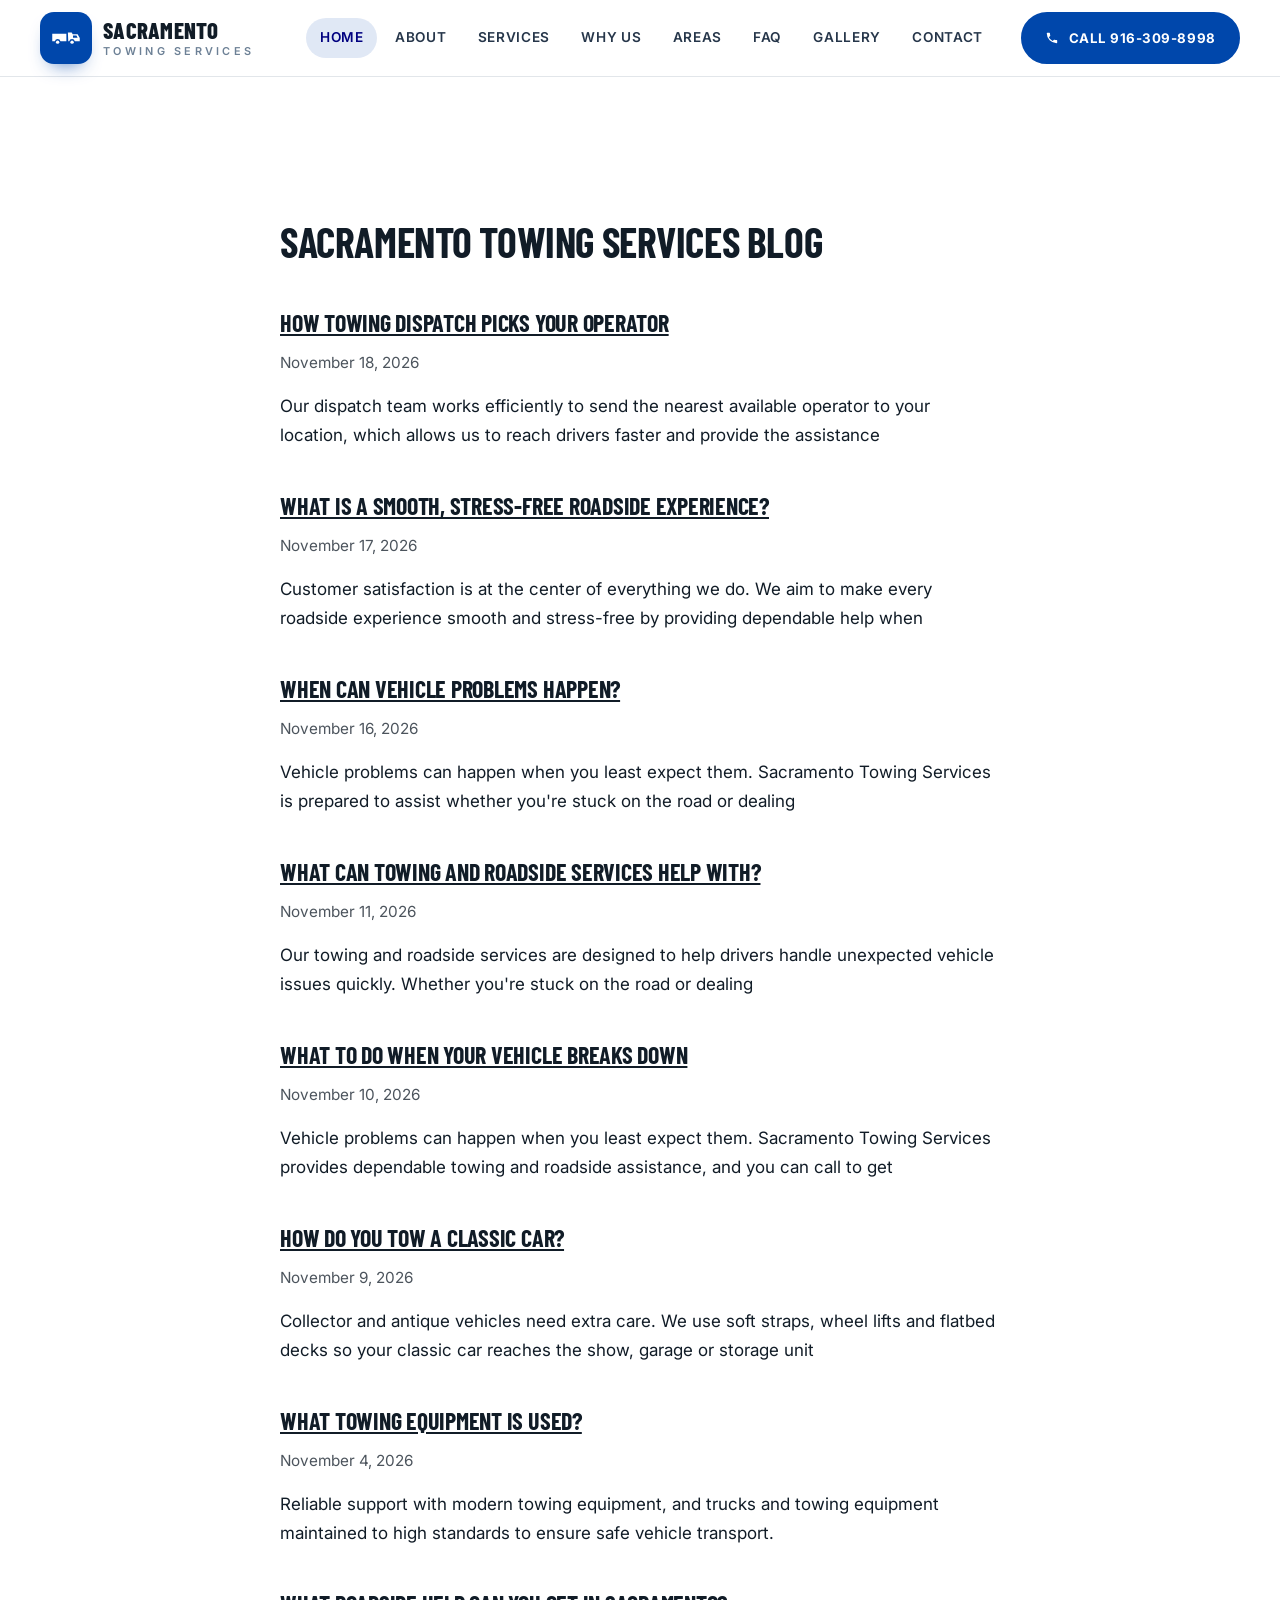
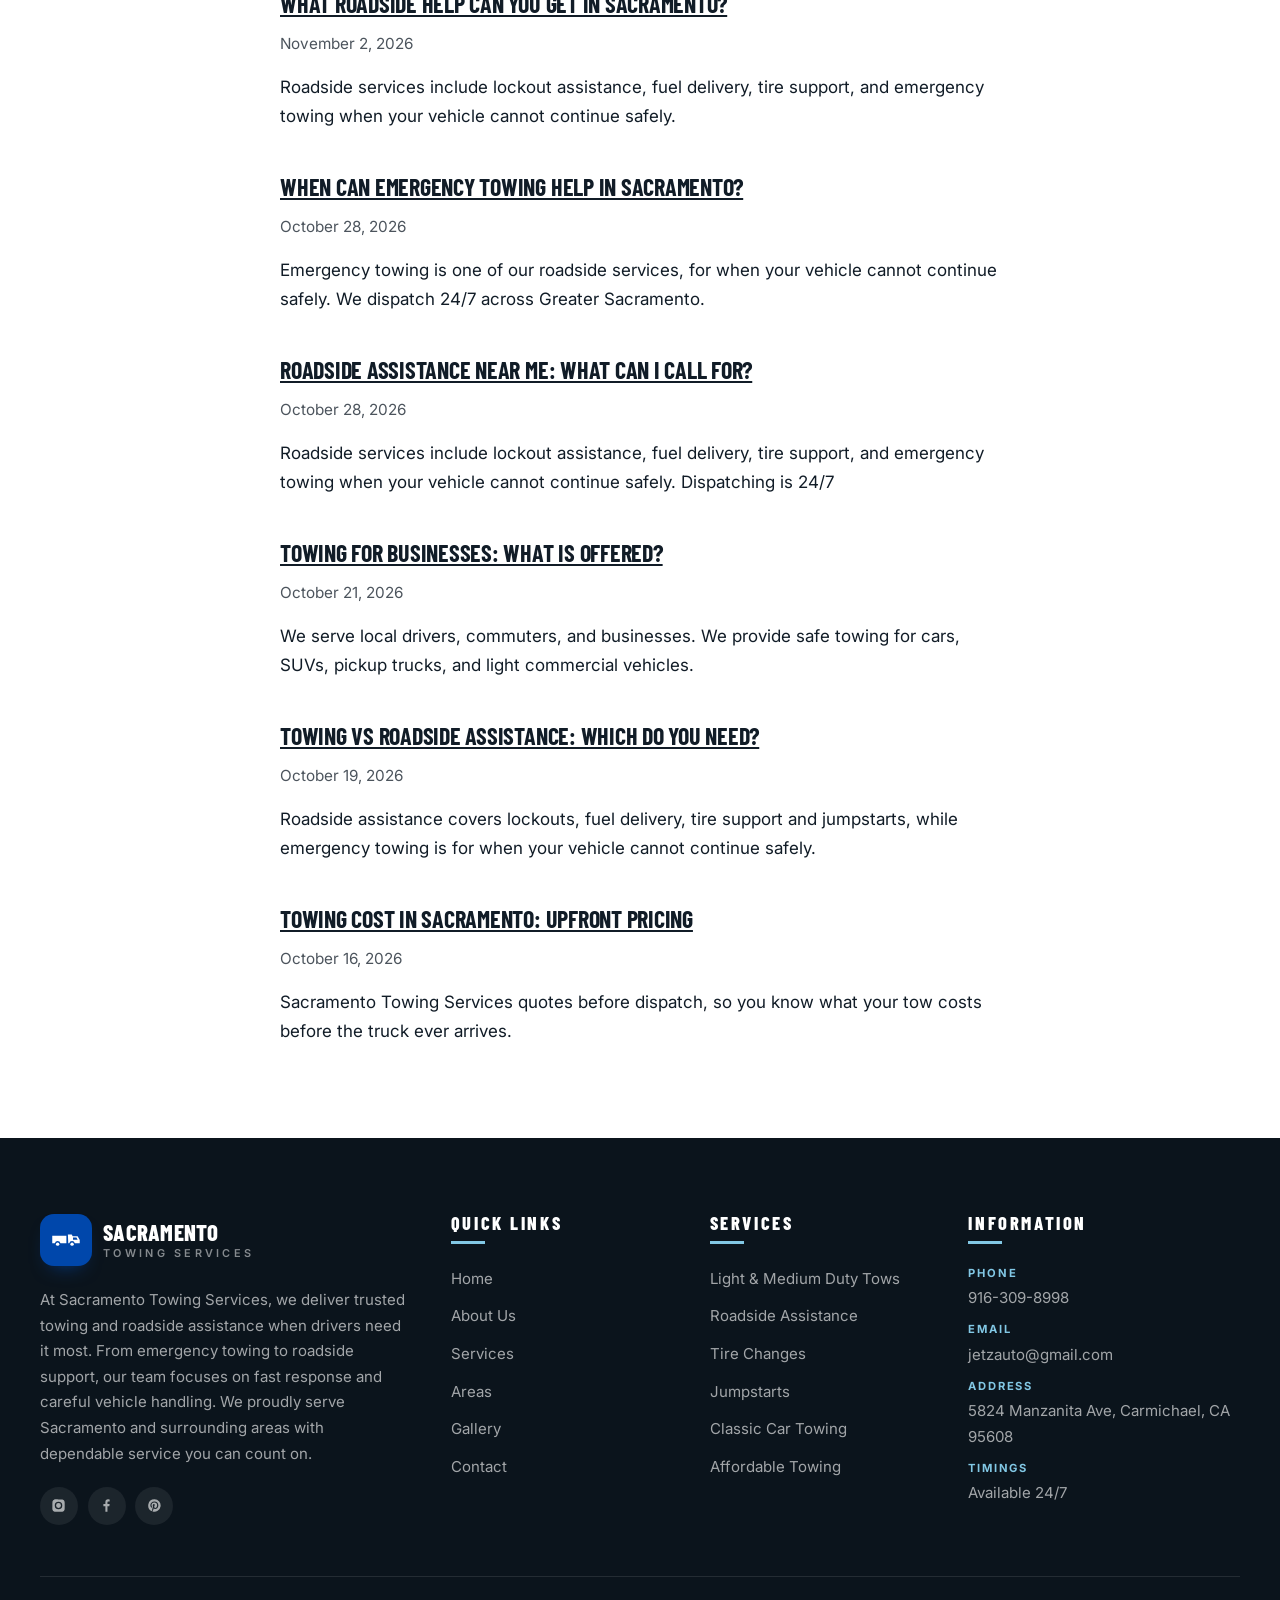
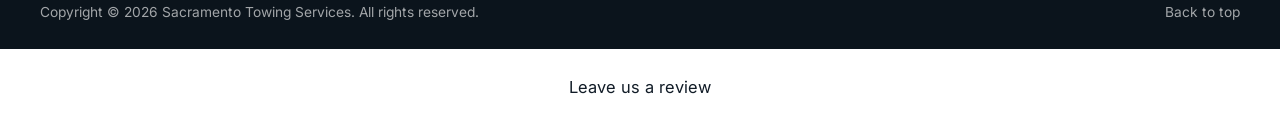
==== blog/index.html @ 5a861fb5 "feat: add review page link" ====
<!doctype html>
<html lang="en">
<head>
<meta charset="utf-8">
<meta name="viewport" content="width=device-width, initial-scale=1">
<meta name="theme-color" content="#0047ab">
<link rel="icon" href="/favicon.svg" type="image/svg+xml">
<link rel="apple-touch-icon" href="/favicon.svg">
<link rel="preconnect" href="https://fonts.googleapis.com/">
<link rel="preconnect" href="https://fonts.gstatic.com/" crossorigin>
<link rel="stylesheet" href="https://fonts.googleapis.com/css2?family=Barlow+Condensed:wght@600;700;800&amp;family=Inter:wght@400;500;600;700&amp;display=swap">
<link rel="stylesheet" href="/styles.css">
<script src="/script.js"></script>
<title>Blog | Sacramento Towing Services</title>
<meta name="description" content="Articles and answers from Sacramento Towing Services.">
<link rel="canonical" href="https://www.sacramentotowingservices.com/blog/">
<meta property="og:type" content="article">
<meta property="og:title" content="Blog | Sacramento Towing Services">
<meta property="og:description" content="Articles and answers from Sacramento Towing Services.">
<meta property="og:url" content="https://www.sacramentotowingservices.com/blog/">
<style>.lv-blog{box-sizing:border-box;max-width:760px;margin:0 auto;padding:clamp(96px,12vw,140px) 20px 64px;line-height:1.7;font-size:1.0625rem}.lv-blog h1{font-size:clamp(1.9rem,4vw,2.6rem);line-height:1.2;font-weight:700;margin:0 0 16px}.lv-blog h2{font-size:1.5rem;line-height:1.3;font-weight:700;margin:40px 0 12px}.lv-blog h3{font-size:1.15rem;line-height:1.4;font-weight:600;margin:24px 0 8px}.lv-blog p{margin:0 0 16px}.lv-blog ul{list-style:disc;padding-left:1.4em;margin:0 0 16px}.lv-blog li{margin:0 0 8px}.lv-blog a{color:inherit;text-decoration:underline;text-underline-offset:2px}.lv-blog__answer{font-size:1.15em}.lv-blog__meta,.lv-blog__crumbs{opacity:.75;font-size:.9em}.lv-blog__cta{margin-top:40px;padding:24px;border:1px solid currentColor;border-radius:8px}.lv-blog .lv-blog__list{list-style:none;padding:0}.lv-blog__list li{margin:0 0 28px}</style>
<script type="application/ld+json">{"@context":"https://schema.org","@graph":[{"@type":"LocalBusiness","@id":"https://www.sacramentotowingservices.com/#business","name":"Sacramento Towing Services","url":"https://www.sacramentotowingservices.com/","telephone":"9163098998","areaServed":["Sacramento","Fair Oaks","Citrus Heights","Arden-Arcade","North Highlands","Rancho Cordova","Roseville","Rocklin","Folsom","El Dorado Hills","West Sacramento","South Sacramento","Elk Grove","Antelope","Elverta","Mather","Orangevale","Carmichael"]}]}</script>
</head>
<body>
<header class="header" id="header">
  <div class="wrap header__inner">
    <a class="brand" href="/#top" aria-label="Sacramento Towing Services home">
      <span class="brand__mark" aria-hidden="true">
        <svg viewbox="0 0 48 32"><path d="M2 21h4.2a4.6 4.6 0 0 1 8.9 0h9.5V9H2zm25.6 0h1.6a4.6 4.6 0 0 1 8.9 0H46v-5l-3.4-6h-7.9l-1.6-3H27zm7.6-9h5.5l1.9 3.4h-7.4z"/><circle cx="10.6" cy="22.6" r="2.7"/><circle cx="33.7" cy="22.6" r="2.7"/></svg>
      </span>
      <span class="brand__text">
        <strong>Sacramento</strong>
        <span>Towing Services</span>
      </span>
    </a>

    <nav class="nav" id="nav" aria-label="Main navigation">
      <ul>
        <li><a href="/#top" class="is-active">Home</a></li>
        <li><a href="/#about">About</a></li>
        <li><a href="/#services">Services</a></li>
        <li><a href="/#why">Why Us</a></li>
        <li><a href="/#areas">Areas</a></li>
        <li><a href="/#faq">FAQ</a></li>
        <li><a href="/#gallery">Gallery</a></li>
        <li><a href="/#contact">Contact</a></li>
      </ul>
    </nav>

    <a class="btn btn--primary header__cta" href="tel:9163098998">
      <svg viewbox="0 0 24 24" aria-hidden="true"><path d="M6.6 10.8a15.1 15.1 0 0 0 6.6 6.6l2.2-2.2a1 1 0 0 1 1-.25 11.4 11.4 0 0 0 3.6.57 1 1 0 0 1 1 1V20a1 1 0 0 1-1 1A17 17 0 0 1 3 4a1 1 0 0 1 1-1h3.5a1 1 0 0 1 1 1 11.4 11.4 0 0 0 .57 3.6 1 1 0 0 1-.25 1z"/></svg>
      <span>Call 916-309-8998</span>
    </a>

    <button class="burger" id="burger" aria-label="Open menu" aria-expanded="false" aria-controls="nav">
      <span></span><span></span><span></span>
    </button>
  </div>
</header>
<main id="main" class="lv-blog"><h1>Sacramento Towing Services blog</h1>
<ul class="lv-blog__list">
<li><h2><a href="/blog/towing-dispatch/">How towing dispatch picks your operator</a></h2><p class="lv-blog__meta"><time datetime="2026-11-18">November 18, 2026</time></p><p>Our dispatch team works efficiently to send the nearest available operator to your location, which allows us to reach drivers faster and provide the assistance</p></li>
<li><h2><a href="/blog/roadside-experience/">What is a smooth, stress-free roadside experience?</a></h2><p class="lv-blog__meta"><time datetime="2026-11-17">November 17, 2026</time></p><p>Customer satisfaction is at the center of everything we do. We aim to make every roadside experience smooth and stress-free by providing dependable help when</p></li>
<li><h2><a href="/blog/towing-help/">When can vehicle problems happen?</a></h2><p class="lv-blog__meta"><time datetime="2026-11-16">November 16, 2026</time></p><p>Vehicle problems can happen when you least expect them. Sacramento Towing Services is prepared to assist whether you&#39;re stuck on the road or dealing</p></li>
<li><h2><a href="/blog/roadside-assistance/">What can towing and roadside services help with?</a></h2><p class="lv-blog__meta"><time datetime="2026-11-11">November 11, 2026</time></p><p>Our towing and roadside services are designed to help drivers handle unexpected vehicle issues quickly. Whether you&#39;re stuck on the road or dealing</p></li>
<li><h2><a href="/blog/roadside-help/">What to do when your vehicle breaks down</a></h2><p class="lv-blog__meta"><time datetime="2026-11-10">November 10, 2026</time></p><p>Vehicle problems can happen when you least expect them. Sacramento Towing Services provides dependable towing and roadside assistance, and you can call to get</p></li>
<li><h2><a href="/blog/classic-car-towing/">How do you tow a classic car?</a></h2><p class="lv-blog__meta"><time datetime="2026-11-09">November 9, 2026</time></p><p>Collector and antique vehicles need extra care. We use soft straps, wheel lifts and flatbed decks so your classic car reaches the show, garage or storage unit</p></li>
<li><h2><a href="/blog/towing-equipment/">What towing equipment is used?</a></h2><p class="lv-blog__meta"><time datetime="2026-11-04">November 4, 2026</time></p><p>Reliable support with modern towing equipment, and trucks and towing equipment maintained to high standards to ensure safe vehicle transport.</p></li>
<li><h2><a href="/blog/roadside-assistance-in-sacramento/">What roadside help can you get in Sacramento?</a></h2><p class="lv-blog__meta"><time datetime="2026-11-02">November 2, 2026</time></p><p>Roadside services include lockout assistance, fuel delivery, tire support, and emergency towing when your vehicle cannot continue safely.</p></li>
<li><h2><a href="/blog/emergency-towing-sacramento/">When can emergency towing help in Sacramento?</a></h2><p class="lv-blog__meta"><time datetime="2026-10-28">October 28, 2026</time></p><p>Emergency towing is one of our roadside services, for when your vehicle cannot continue safely. We dispatch 24/7 across Greater Sacramento.</p></li>
<li><h2><a href="/blog/roadside-assistance-near-me/">Roadside assistance near me: what can I call for?</a></h2><p class="lv-blog__meta"><time datetime="2026-10-28">October 28, 2026</time></p><p>Roadside services include lockout assistance, fuel delivery, tire support, and emergency towing when your vehicle cannot continue safely. Dispatching is 24/7</p></li>
<li><h2><a href="/blog/towing-for-businesses/">Towing for businesses: what is offered?</a></h2><p class="lv-blog__meta"><time datetime="2026-10-21">October 21, 2026</time></p><p>We serve local drivers, commuters, and businesses. We provide safe towing for cars, SUVs, pickup trucks, and light commercial vehicles.</p></li>
<li><h2><a href="/blog/towing-vs-roadside-assistance/">Towing vs roadside assistance: which do you need?</a></h2><p class="lv-blog__meta"><time datetime="2026-10-19">October 19, 2026</time></p><p>Roadside assistance covers lockouts, fuel delivery, tire support and jumpstarts, while emergency towing is for when your vehicle cannot continue safely.</p></li>
<li><h2><a href="/blog/towing-cost-sacramento/">Towing Cost in Sacramento: Upfront Pricing</a></h2><p class="lv-blog__meta"><time datetime="2026-10-16">October 16, 2026</time></p><p>Sacramento Towing Services quotes before dispatch, so you know what your tow costs before the truck ever arrives.</p></li>
</ul>
</main>
<footer class="footer">
  <div class="wrap footer__grid">
    <div class="footer__col footer__col--brand">
      <a class="brand brand--footer" href="/#top" aria-label="Sacramento Towing Services home">
        <span class="brand__mark" aria-hidden="true">
          <svg viewbox="0 0 48 32"><path d="M2 21h4.2a4.6 4.6 0 0 1 8.9 0h9.5V9H2zm25.6 0h1.6a4.6 4.6 0 0 1 8.9 0H46v-5l-3.4-6h-7.9l-1.6-3H27zm7.6-9h5.5l1.9 3.4h-7.4z"/><circle cx="10.6" cy="22.6" r="2.7"/><circle cx="33.7" cy="22.6" r="2.7"/></svg>
        </span>
        <span class="brand__text"><strong>Sacramento</strong><span>Towing Services</span></span>
      </a>
      <p>At Sacramento Towing Services, we deliver trusted towing and roadside assistance when drivers need it
        most. From emergency towing to roadside support, our team focuses on fast response and careful vehicle
        handling. We proudly serve Sacramento and surrounding areas with dependable service you can count on.</p>
      <div class="footer__social">
        <a href="https://www.instagram.com/jetztow" target="_blank" rel="noopener" aria-label="Instagram">
          <svg viewbox="0 0 24 24" aria-hidden="true"><path d="M12 2.2c3.2 0 3.6 0 4.9.07 1.2.06 1.8.25 2.2.42.6.22 1 .48 1.4.9s.68.8.9 1.4c.17.4.36 1 .42 2.2.06 1.3.07 1.7.07 4.9s0 3.6-.07 4.9c-.06 1.2-.25 1.8-.42 2.2a3.9 3.9 0 0 1-.9 1.4c-.4.4-.8.68-1.4.9-.4.17-1 .36-2.2.42-1.3.06-1.7.07-4.9.07s-3.6 0-4.9-.07c-1.2-.06-1.8-.25-2.2-.42a3.9 3.9 0 0 1-1.4-.9 3.9 3.9 0 0 1-.9-1.4c-.17-.4-.36-1-.42-2.2C2.2 15.6 2.2 15.2 2.2 12s0-3.6.07-4.9c.06-1.2.25-1.8.42-2.2.22-.6.48-1 .9-1.4s.8-.68 1.4-.9c.4-.17 1-.36 2.2-.42C8.4 2.2 8.8 2.2 12 2.2m0 3.8a6 6 0 1 0 0 12 6 6 0 0 0 0-12m0 9.9a3.9 3.9 0 1 1 0-7.8 3.9 3.9 0 0 1 0 7.8m7.6-10.1a1.4 1.4 0 1 1-2.8 0 1.4 1.4 0 0 1 2.8 0"/></svg>
        </a>
        <a href="https://www.facebook.com/TowKingLLC" target="_blank" rel="noopener" aria-label="Facebook">
          <svg viewbox="0 0 24 24" aria-hidden="true"><path d="M13.5 22v-9h3l.5-3.5h-3.5V7.3c0-1 .3-1.7 1.7-1.7H17V2.4A22 22 0 0 0 14.4 2C11.9 2 10.2 3.6 10.2 6.5v3H7V13h3.2v9z"/></svg>
        </a>
        <a href="https://www.pinterest.com/jetzauto/" target="_blank" rel="noopener" aria-label="Pinterest">
          <svg viewbox="0 0 24 24" aria-hidden="true"><path d="M12 2a10 10 0 0 0-3.7 19.3c-.09-.8-.17-2 .03-2.9l1.2-5s-.3-.6-.3-1.5c0-1.4.8-2.5 1.8-2.5.9 0 1.3.65 1.3 1.4 0 .87-.55 2.16-.84 3.36-.24 1 .5 1.83 1.5 1.83 1.8 0 3.2-1.9 3.2-4.7 0-2.4-1.8-4.1-4.3-4.1a4.5 4.5 0 0 0-4.7 4.5c0 .9.34 1.85.77 2.37.08.1.09.19.07.3l-.28 1.13c-.04.18-.15.22-.34.13-1.25-.58-2.03-2.4-2.03-3.87 0-3.15 2.29-6.04 6.6-6.04 3.46 0 6.16 2.47 6.16 5.77 0 3.44-2.17 6.22-5.19 6.22-1 0-1.96-.53-2.29-1.15l-.62 2.38c-.22.87-.83 1.96-1.24 2.62A10 10 0 1 0 12 2"/></svg>
        </a>
      </div>
    </div>

    <div class="footer__col">
      <h4>Quick Links</h4>
      <ul>
        <li><a href="/#top">Home</a></li>
        <li><a href="/#about">About Us</a></li>
        <li><a href="/#services">Services</a></li>
        <li><a href="/#areas">Areas</a></li>
        <li><a href="/#gallery">Gallery</a></li>
        <li><a href="/#contact">Contact</a></li>
      </ul>
    </div>

    <div class="footer__col">
      <h4>Services</h4>
      <ul>
        <li><a href="/#services">Light &amp; Medium Duty Tows</a></li>
        <li><a href="/#services">Roadside Assistance</a></li>
        <li><a href="/#services">Tire Changes</a></li>
        <li><a href="/#services">Jumpstarts</a></li>
        <li><a href="/#services">Classic Car Towing</a></li>
        <li><a href="/#services">Affordable Towing</a></li>
      </ul>
    </div>

    <div class="footer__col">
      <h4>Information</h4>
      <ul class="footer__info">
        <li><span>Phone</span><a href="tel:9163098998">916-309-8998</a></li>
        <li><span>Email</span><a href="mailto:jetzauto@gmail.com">jetzauto@gmail.com</a></li>
        <li><span>Address</span><a href="https://maps.google.com/?q=5824+Manzanita+Ave,+Carmichael,+CA+95608" target="_blank" rel="noopener">5824 Manzanita Ave, Carmichael, CA 95608</a></li>
        <li><span>Timings</span><a href="tel:9163098998">Available 24/7</a></li>
      </ul>
    </div>
  </div>

  <div class="wrap footer__bar">
    <p>Copyright © <span id="year">2026</span> Sacramento Towing Services. All rights reserved.</p>
    <p><a href="/#top">Back to top</a></p>
  </div>
</footer>
<p data-lv-review="1" style="text-align:center;margin:24px 0"><a href="/review">Leave us a review</a></p>
</body>
</html>
---- styles.css ----
/* =====================================================
   Sacramento Towing Services — stylesheet
   Palette: "Cobalt Sky" — cobalt #0047AB, navy #000080,
   sky #82C8E5, slate #6D8196 — on neutral white/graphite.
   Blue is used as an accent; surfaces stay neutral.
   ===================================================== */

:root{
  /* neutral graphite surfaces (keeps the page from reading all-blue) */
  --ink:#111c27;
  --ink-2:#1b2836;
  --ink-3:#26364a;
  --slate:#6d8196;
  --line:#e2e6ea;
  --paper:#ffffff;
  --tint:#f5f7f8;
  /* Cobalt Sky accents */
  --blue:#0047ab;
  --blue-d:#000080;
  --blue-l:#82c8e5;
  --blue-soft:rgba(0,71,171,.12);

  --wrap:1200px;
  --r-sm:8px;
  --r:16px;
  --r-lg:26px;

  --shadow:0 18px 40px -22px rgba(13,17,23,.45);
  --shadow-lg:0 36px 70px -30px rgba(13,17,23,.5);

  --font:"Inter",system-ui,-apple-system,"Segoe UI",Roboto,Helvetica,Arial,sans-serif;
  --display:"Barlow Condensed","Inter",system-ui,sans-serif;
}

*,*::before,*::after{box-sizing:border-box}
html{scroll-behavior:smooth;scroll-padding-top:96px;-webkit-text-size-adjust:100%}
body{
  margin:0;
  font-family:var(--font);
  color:var(--ink);
  background:var(--paper);
  font-size:16.5px;
  line-height:1.7;
  overflow-x:hidden;
}
img{max-width:100%;display:block}
a{color:inherit;text-decoration:none}
ul{margin:0;padding:0;list-style:none}
button{font:inherit;color:inherit}
svg{width:1em;height:1em;fill:currentColor}

.wrap{width:min(100% - 2.5rem,var(--wrap));margin-inline:auto}

.skip-link{
  position:absolute;left:-9999px;top:0;z-index:200;
  background:var(--blue);color:#fff;padding:.7rem 1.2rem;font-weight:700;border-radius:0 0 var(--r-sm) 0;
}
.skip-link:focus{left:0}

:focus-visible{outline:3px solid var(--blue);outline-offset:3px;border-radius:4px}

/* ---------- Typography ---------- */
h1,h2,h3,h4{
  font-family:var(--display);
  font-weight:800;
  line-height:1.03;
  letter-spacing:-.01em;
  margin:0 0 .55em;
  text-transform:uppercase;
}
h1{font-size:clamp(2.9rem,7.4vw,5.4rem)}
h2{font-size:clamp(2.1rem,4.3vw,3.35rem)}
h3{font-size:clamp(1.25rem,2vw,1.6rem)}
h4{font-size:1.05rem;letter-spacing:.06em}
p{margin:0 0 1.05rem}

.eyebrow{
  font-family:var(--display);
  font-size:.98rem;
  font-weight:700;
  letter-spacing:.28em;
  text-transform:uppercase;
  color:var(--blue-d);
  margin:0 0 .85rem;
  display:inline-flex;align-items:center;gap:.6rem;
}
.eyebrow::before{
  content:"";width:34px;height:3px;background:var(--blue);display:inline-block;
}
.eyebrow--light{color:var(--blue-l)}

.hl{
  color:var(--blue-l);
  position:relative;
}

/* ---------- Buttons ---------- */
.btn{
  --bg:var(--blue);--fg:#fff;
  display:inline-flex;align-items:center;justify-content:center;gap:.6rem;
  background:var(--bg);color:var(--fg);
  font-weight:700;font-size:.95rem;letter-spacing:.04em;text-transform:uppercase;
  padding:.95rem 1.7rem;border:2px solid var(--bg);border-radius:999px;cursor:pointer;
  transition:transform .18s ease,box-shadow .18s ease,background .18s ease,color .18s ease,border-color .18s ease;
  white-space:nowrap;
}
.btn svg{width:1.05em;height:1.05em}
.btn:hover{transform:translateY(-2px);box-shadow:0 14px 26px -12px rgba(0,71,171,.75)}
.btn--lg{padding:1.15rem 2.2rem;font-size:1rem}
.btn--ghost{--bg:transparent;--fg:#fff;border-color:rgba(255,255,255,.5)}
.btn--ghost:hover{background:#fff;color:var(--ink);border-color:#fff;box-shadow:0 14px 26px -14px rgba(0,0,0,.6)}
.btn--dark{--bg:var(--ink);--fg:#fff}
.btn--dark:hover{box-shadow:0 14px 26px -14px rgba(13,17,23,.8)}

.link{
  display:inline-flex;align-items:center;gap:.45rem;
  font-weight:700;font-size:.86rem;letter-spacing:.09em;text-transform:uppercase;
  color:var(--blue-d);
}
.link svg{width:1.05em;height:1.05em;transition:transform .2s ease}
.link:hover svg{transform:translateX(5px)}

/* ---------- Top bar ---------- */
.topbar{background:var(--ink);color:rgba(255,255,255,.78);font-size:.82rem}
.topbar__inner{display:flex;align-items:center;justify-content:space-between;gap:1.4rem;min-height:44px;flex-wrap:wrap;padding-block:.35rem}
.topbar__list{display:flex;flex-wrap:wrap;align-items:center;gap:.4rem 1.5rem}
.topbar__list li{display:inline-flex;align-items:center;gap:.45rem}
.topbar__list svg{color:var(--blue-l);width:.95em;height:.95em;flex:none}
.topbar a:hover{color:var(--blue-l)}
.topbar__social{display:flex;gap:.5rem}
.topbar__social a{
  width:28px;height:28px;display:grid;place-items:center;border-radius:50%;
  background:rgba(255,255,255,.09);transition:background .2s,color .2s,transform .2s;
}
.topbar__social a svg{width:.85em;height:.85em}
.topbar__social a:hover{background:var(--blue);color:#fff;transform:translateY(-2px)}

/* ---------- Header ---------- */
.header{
  position:sticky;top:0;z-index:90;
  background:rgba(255,255,255,.92);
  backdrop-filter:blur(14px);
  border-bottom:1px solid var(--line);
  transition:box-shadow .25s ease,background .25s ease;
}
.header.is-stuck{box-shadow:0 12px 30px -22px rgba(13,17,23,.6)}
.header__inner{display:flex;align-items:center;gap:1.5rem;min-height:76px}

.brand{display:inline-flex;align-items:center;gap:.7rem;margin-right:auto}
.brand__mark{
  width:52px;height:52px;flex:none;display:grid;place-items:center;
  background:var(--blue);color:#fff;border-radius:14px;
  box-shadow:0 10px 20px -12px rgba(0,71,171,.9);
}
.brand__mark svg{width:30px;height:30px}
.brand__text{display:flex;flex-direction:column;line-height:1}
.brand__text strong{
  font-family:var(--display);font-size:1.42rem;font-weight:800;letter-spacing:.01em;text-transform:uppercase;
}
.brand__text span{
  font-size:.68rem;font-weight:600;letter-spacing:.3em;text-transform:uppercase;color:var(--slate);margin-top:.28rem;
}

.nav ul{display:flex;align-items:center;gap:.25rem}
.nav a{
  display:block;padding:.55rem .85rem;border-radius:999px;
  font-size:.85rem;font-weight:600;letter-spacing:.05em;text-transform:uppercase;color:var(--ink-3);
  transition:color .18s,background .18s;
}
.nav a:hover{color:var(--ink);background:var(--tint)}
.nav a.is-active{color:var(--blue-d);background:var(--blue-soft)}

.header__cta{padding:.8rem 1.4rem;font-size:.83rem}

.burger{
  display:none;width:46px;height:46px;border:1px solid var(--line);border-radius:12px;
  background:var(--paper);cursor:pointer;padding:0;place-items:center;
}
.burger span{display:block;width:20px;height:2px;background:var(--ink);margin:2.5px auto;transition:.25s}
.burger[aria-expanded="true"] span:nth-child(1){transform:translateY(5px) rotate(45deg)}
.burger[aria-expanded="true"] span:nth-child(2){opacity:0}
.burger[aria-expanded="true"] span:nth-child(3){transform:translateY(-5px) rotate(-45deg)}

/* ---------- Hero ---------- */
.hero{position:relative;isolation:isolate;color:#fff;overflow:hidden}
.hero__media{position:absolute;inset:0;z-index:-2}
.hero__media img{width:100%;height:100%;object-fit:cover;object-position:center 55%}
.hero::after{
  content:"";position:absolute;inset:0;z-index:-1;
  background:
    radial-gradient(110% 80% at 12% 100%,rgba(0,71,171,.22),transparent 60%),
    linear-gradient(100deg,rgba(17,28,39,.96) 0%,rgba(17,28,39,.86) 42%,rgba(17,28,39,.42) 75%,rgba(17,28,39,.55) 100%);
}
.hero__inner{padding:clamp(4.5rem,10vw,8.5rem) 0 clamp(4rem,8vw,6.5rem);max-width:none}
.hero h1{max-width:15ch;margin-bottom:1.4rem;text-shadow:0 4px 30px rgba(0,0,0,.35)}
.hero__lede{max-width:62ch;font-size:clamp(1.02rem,1.5vw,1.14rem);color:rgba(255,255,255,.85);margin-bottom:2.1rem}
.hero__actions{display:flex;flex-wrap:wrap;gap:.9rem;margin-bottom:2.6rem}
.hero__chips{display:flex;flex-wrap:wrap;gap:.6rem}
.hero__chips li{
  border:1px solid rgba(255,255,255,.28);border-radius:999px;
  padding:.42rem 1rem;font-size:.79rem;font-weight:600;letter-spacing:.08em;text-transform:uppercase;
  background:rgba(255,255,255,.07);backdrop-filter:blur(4px);
}

.pulse{width:9px;height:9px;border-radius:50%;background:var(--blue-l);box-shadow:0 0 0 0 rgba(0,71,171,.7);animation:pulse 2s infinite}
@keyframes pulse{70%{box-shadow:0 0 0 12px rgba(0,71,171,0)}100%{box-shadow:0 0 0 0 rgba(0,71,171,0)}}

/* ---------- Strip ---------- */
.strip{background:var(--tint);color:var(--ink);border-bottom:1px solid var(--line)}
.strip__grid{display:grid;grid-template-columns:repeat(4,1fr);gap:1px;background:var(--line)}
.strip__item{background:var(--tint);padding:1.9rem 1.4rem;display:flex;flex-direction:column;gap:.2rem}
.strip__num{font-family:var(--display);font-size:clamp(2.2rem,4vw,3rem);font-weight:800;line-height:1;color:var(--blue)}
.strip__lbl{font-size:.85rem;font-weight:600;line-height:1.4;max-width:24ch;color:var(--slate)}

/* ---------- Sections ---------- */
.section{padding:clamp(4.5rem,8vw,7.5rem) 0}
.section--tint{background:var(--tint)}
.section--dark{background:var(--ink);color:rgba(255,255,255,.78)}
.section--dark h2,.section--dark h3{color:#fff}

.sechead{max-width:62ch;margin-bottom:3.2rem}
.sechead--center{margin-inline:auto;text-align:center}
.sechead--center .eyebrow{justify-content:center}
.sechead__sub{color:var(--slate);font-size:1.03rem}
.section--dark .sechead__sub{color:rgba(255,255,255,.7)}

/* ---------- About ---------- */
.about{display:grid;grid-template-columns:.95fr 1.05fr;gap:clamp(2.2rem,5vw,4.5rem);align-items:center}
.about__media{position:relative}
.about__media img{
  width:100%;aspect-ratio:4/4.4;object-fit:cover;
  border-radius:var(--r-lg);box-shadow:var(--shadow-lg);
}
.about__media::before{
  content:"";position:absolute;inset:auto -22px -22px auto;width:62%;height:62%;
  border:3px solid var(--blue);border-radius:var(--r-lg);z-index:-1;
}
.about__badge{
  position:absolute;left:-14px;bottom:34px;
  background:var(--blue);color:#fff;
  padding:1.05rem 1.35rem;border-radius:var(--r);box-shadow:var(--shadow);
  display:flex;flex-direction:column;line-height:1.15;
}
.about__badge strong{font-family:var(--display);font-size:1.4rem;text-transform:uppercase;letter-spacing:.01em}
.about__badge span{font-size:.72rem;font-weight:600;letter-spacing:.12em;text-transform:uppercase;margin-top:.35rem}
.about__body p{color:var(--slate)}

.ticks{display:grid;gap:.65rem;margin:1.8rem 0 2.2rem}
.ticks li{position:relative;padding-left:2.2rem;font-weight:500}
.ticks li::before{
  content:"";position:absolute;left:0;top:.28rem;width:20px;height:20px;border-radius:50%;
  background:var(--blue);
  -webkit-mask:url("data:image/svg+xml;utf8,<svg xmlns='http://www.w3.org/2000/svg' viewBox='0 0 24 24'><circle cx='12' cy='12' r='11'/></svg>") center/contain no-repeat;
          mask:url("data:image/svg+xml;utf8,<svg xmlns='http://www.w3.org/2000/svg' viewBox='0 0 24 24'><circle cx='12' cy='12' r='11'/></svg>") center/contain no-repeat;
}
.ticks li::after{
  content:"";position:absolute;left:5px;top:.62rem;width:10px;height:5px;
  border-left:2.4px solid #fff;border-bottom:2.4px solid #fff;transform:rotate(-45deg);
}
.section--dark .ticks li::after{border-color:#fff}

/* ---------- Values ---------- */
.values{display:grid;grid-template-columns:repeat(3,1fr);gap:1.5rem}
.value{
  background:var(--paper);border:1px solid var(--line);border-radius:var(--r-lg);
  padding:2.4rem 2rem;position:relative;overflow:hidden;
  transition:transform .25s ease,box-shadow .25s ease,border-color .25s ease;
}
.value::before{
  content:"";position:absolute;left:0;top:0;height:4px;width:0;background:var(--blue);transition:width .35s ease;
}
.value:hover{transform:translateY(-6px);box-shadow:var(--shadow);border-color:transparent}
.value:hover::before{width:100%}
.value__num{
  font-family:var(--display);font-size:2.9rem;font-weight:800;line-height:1;
  color:var(--blue);display:block;margin-bottom:.7rem;
}
.value p{color:var(--slate);margin:0}

/* ---------- Services ---------- */
.services{display:grid;grid-template-columns:repeat(2,1fr);gap:1.6rem}
.svc{
  background:var(--ink-2);border:1px solid rgba(255,255,255,.08);border-radius:var(--r-lg);
  overflow:hidden;display:flex;flex-direction:column;
  transition:transform .28s ease,border-color .28s ease,background .28s ease;
}
.svc:hover{transform:translateY(-7px);border-color:rgba(0,71,171,.55);background:var(--ink-3)}
.svc__media{position:relative;overflow:hidden;aspect-ratio:16/9}
.svc__media img{width:100%;height:100%;object-fit:cover;transition:transform .6s cubic-bezier(.2,.8,.2,1);filter:saturate(.92) contrast(1.03)}
.svc:hover .svc__media img{transform:scale(1.07)}
.svc__media::after{
  content:"";position:absolute;inset:0;
  background:linear-gradient(to top,rgba(27,40,54,.95),rgba(27,40,54,.05) 60%);
}
.svc__body{padding:1.7rem 1.8rem 2rem;display:flex;flex-direction:column;flex:1}
.svc__body h3{margin-bottom:.7rem}
.svc__body p{color:rgba(255,255,255,.68);flex:1}
.svc__body .link{color:var(--blue-l);margin-top:.5rem}
.services__cta{text-align:center;margin-top:3rem}

/* ---------- Why ---------- */
.why{display:grid;grid-template-columns:1.05fr .95fr;gap:clamp(2.2rem,5vw,4.5rem);align-items:center}
.why__body p{color:var(--slate)}
.why__media img{
  width:100%;aspect-ratio:4/3.4;object-fit:cover;
  border-radius:var(--r-lg);box-shadow:var(--shadow-lg);
}
.features{display:grid;grid-template-columns:repeat(3,1fr);gap:1.5rem;margin-top:clamp(3rem,6vw,5rem)}
.feat{
  background:var(--tint);border-radius:var(--r-lg);padding:2.2rem 1.9rem;
  border:1px solid transparent;transition:border-color .25s,transform .25s,background .25s;
}
.feat:hover{border-color:var(--blue);background:var(--paper);transform:translateY(-5px)}
.feat__icon{
  width:58px;height:58px;display:grid;place-items:center;border-radius:16px;
  background:var(--ink);color:var(--blue-l);margin-bottom:1.2rem;
}
.feat__icon svg{width:28px;height:28px}
.feat p{color:var(--slate);margin:0}

/* ---------- Hook CTA band ("Need a tow?.....call Joe!") ---------- */
.joecta{
  background:linear-gradient(105deg,var(--blue-d) 0%,var(--blue) 58%,#0d5fd1 100%);
  color:#fff;position:relative;overflow:hidden;
}
.joecta::after{
  content:"";position:absolute;right:-70px;bottom:-140px;width:340px;height:340px;
  border:3px solid rgba(255,255,255,.14);border-radius:50%;pointer-events:none;
}
.joecta__inner{
  display:flex;align-items:center;justify-content:space-between;
  gap:clamp(1.6rem,4vw,3.5rem);flex-wrap:wrap;position:relative;z-index:1;
}
.joecta .eyebrow--light{color:#fff}
.joecta .eyebrow::before{background:#fff}
.joecta__hook{color:#fff;margin-bottom:.65rem}
.joecta__dots{letter-spacing:.08em;opacity:.6;padding:0 .12em}
.joecta__hook .hl{color:var(--blue-l)}
.joecta__sub{color:rgba(255,255,255,.82);margin:0;max-width:48ch}
.joecta__actions{display:flex;flex-wrap:wrap;gap:.9rem}
.joecta__actions .btn--primary{--bg:#fff;--fg:var(--blue-d)}
.joecta__actions .btn--primary:hover{box-shadow:0 14px 26px -12px rgba(0,0,0,.55)}

/* ---------- Areas ---------- */
.areas{display:grid;grid-template-columns:.9fr 1.1fr;gap:clamp(2.2rem,5vw,4rem);align-items:start}
.areas__intro p{color:var(--slate)}
.areas__photo{margin-top:2.2rem}
.areas__photo img{width:100%;aspect-ratio:16/10;object-fit:cover;border-radius:var(--r-lg);box-shadow:var(--shadow)}
.areas__list{display:grid;grid-template-columns:repeat(3,1fr);gap:.8rem}
.areas__list li{
  background:var(--paper);border:1px solid var(--line);border-radius:14px;
  padding:1.05rem 1rem;font-weight:600;font-size:.92rem;text-align:center;
  position:relative;transition:.22s ease;
}
.areas__list li:hover{background:var(--ink);color:#fff;border-color:var(--ink);transform:translateY(-3px)}
.areas__list li::after{
  content:"";display:block;width:22px;height:2px;background:var(--blue);margin:.55rem auto 0;
  transition:width .22s ease;
}
.areas__list li:hover::after{width:40px}

/* ---------- FAQ ---------- */
.faq{display:grid;grid-template-columns:.85fr 1.15fr;gap:clamp(2.2rem,5vw,4.5rem);align-items:center}
.faq__media img{width:100%;aspect-ratio:4/4.6;object-fit:cover;border-radius:var(--r-lg);box-shadow:var(--shadow-lg)}
.faq__lede{color:var(--slate);margin-bottom:2rem}

.acc{display:grid;gap:.85rem}
.acc__item{border:1px solid var(--line);border-radius:var(--r);background:var(--paper);overflow:hidden;transition:border-color .22s,box-shadow .22s}
.acc__item.is-open{border-color:var(--blue);box-shadow:var(--shadow)}
.acc__q{
  width:100%;display:flex;align-items:center;justify-content:space-between;gap:1.2rem;
  background:none;border:0;cursor:pointer;text-align:left;
  padding:1.25rem 1.4rem;font-family:var(--display);font-size:1.18rem;font-weight:700;
  text-transform:uppercase;letter-spacing:.005em;line-height:1.2;
}
.acc__q svg{
  flex:none;width:24px;height:24px;padding:3px;border-radius:50%;
  background:var(--tint);color:var(--ink);transition:transform .3s ease,background .25s,color .25s;
}
.acc__item.is-open .acc__q svg{transform:rotate(135deg);background:var(--blue);color:#fff}
.acc__a{max-height:0;overflow:hidden;transition:max-height .35s ease}
.acc__a p{margin:0;padding:0 1.4rem 1.4rem;color:var(--slate)}

/* ---------- Gallery ---------- */
.gallery{
  column-count:4;column-gap:.85rem;
}
.shot{
  display:block;width:100%;margin:0 0 .85rem;break-inside:avoid;-webkit-column-break-inside:avoid;
  padding:0;border:0;background:var(--ink);cursor:pointer;overflow:hidden;
  border-radius:14px;position:relative;line-height:0;
}
.shot img{
  display:block;width:100%;height:auto;object-fit:contain;
  transition:transform .55s cubic-bezier(.2,.8,.2,1),opacity .3s;
}
.shot::after{
  content:"";position:absolute;inset:0;background:rgba(13,17,23,.35);opacity:0;transition:opacity .3s;
}
.shot:hover img{transform:scale(1.09)}
.shot:hover::after{opacity:1}

/* ---------- Contact ---------- */
.contact{display:grid;grid-template-columns:1fr 1fr;gap:clamp(2.2rem,5vw,4.5rem);align-items:center}
.contact__intro p{color:rgba(255,255,255,.72);max-width:48ch;margin-bottom:2rem}
.contact__cards{display:grid;grid-template-columns:repeat(2,1fr);gap:1rem}
.ccard{
  background:rgba(255,255,255,.05);border:1px solid rgba(255,255,255,.12);
  border-radius:var(--r);padding:1.6rem 1.5rem;display:flex;flex-direction:column;gap:.3rem;
  transition:background .22s,border-color .22s,transform .22s;
}
.ccard:not(.ccard--static):hover{background:rgba(0,71,171,.1);border-color:var(--blue);transform:translateY(-4px)}
.ccard__icon{
  width:42px;height:42px;display:grid;place-items:center;border-radius:12px;
  background:var(--blue);color:#fff;margin-bottom:.7rem;
}
.ccard__icon svg{width:20px;height:20px}
.ccard__k{font-size:.72rem;font-weight:700;letter-spacing:.18em;text-transform:uppercase;color:var(--blue-l)}
.ccard__v{color:#fff;font-weight:600;line-height:1.45;word-break:break-word}

/* ---------- Footer ---------- */
.footer{background:#0b141c;color:rgba(255,255,255,.62);padding-top:clamp(3.5rem,6vw,5rem)}
.footer__grid{display:grid;grid-template-columns:1.7fr 1fr 1fr 1.25fr;gap:2.6rem}
.brand--footer{margin-bottom:1.3rem}
.brand--footer .brand__text strong{color:#fff}
.brand--footer .brand__text span{color:rgba(255,255,255,.5)}
.footer__col p{font-size:.94rem}
.footer h4{
  color:#fff;font-family:var(--display);font-size:1.15rem;letter-spacing:.14em;margin-bottom:1.2rem;
  position:relative;padding-bottom:.7rem;
}
.footer h4::after{content:"";position:absolute;left:0;bottom:0;width:34px;height:3px;background:var(--blue-l)}
.footer__col ul{display:grid;gap:.6rem}
.footer__col a{font-size:.94rem;transition:color .2s,padding-left .2s}
.footer__col ul a:hover{color:var(--blue-l);padding-left:5px}
.footer__info li{display:flex;flex-direction:column;gap:.15rem}
.footer__info span{font-size:.7rem;font-weight:700;letter-spacing:.16em;text-transform:uppercase;color:var(--blue-l)}
.footer__social{display:flex;gap:.6rem;margin-top:1.3rem}
.footer__social a{
  width:38px;height:38px;display:grid;place-items:center;border-radius:50%;
  background:rgba(255,255,255,.07);transition:.22s;
}
.footer__social a:hover{background:var(--blue);color:#fff;transform:translateY(-3px)}
.footer__bar{
  margin-top:3.2rem;padding:1.5rem 0;border-top:1px solid rgba(255,255,255,.1);
  display:flex;justify-content:space-between;gap:1rem;flex-wrap:wrap;font-size:.86rem;
}
.footer__bar p{margin:0}
.footer__bar a:hover{color:var(--blue-l)}

/* ---------- Mobile call bar ---------- */
.callbar{
  display:none;position:fixed;left:0;right:0;bottom:0;z-index:80;
  background:var(--blue);color:#fff;
  align-items:center;justify-content:center;gap:.6rem;
  padding:.95rem;font-weight:800;letter-spacing:.05em;text-transform:uppercase;font-size:.9rem;
  box-shadow:0 -8px 24px -14px rgba(0,0,0,.7);
  padding-bottom:calc(.95rem + env(safe-area-inset-bottom));
}
.callbar svg{width:1.05em;height:1.05em}

/* ---------- Lightbox ---------- */
.lightbox{
  position:fixed;inset:0;z-index:200;background:rgba(6,8,12,.94);
  display:flex;align-items:center;justify-content:center;padding:clamp(1rem,5vw,4rem);
}
.lightbox[hidden]{display:none}
.lightbox img{width:auto;height:auto;max-width:min(1800px,94vw);max-height:90vh;border-radius:12px;object-fit:contain;box-shadow:var(--shadow-lg)}
.lightbox__close,.lightbox__nav{
  position:absolute;background:rgba(255,255,255,.1);color:#fff;border:0;cursor:pointer;
  width:52px;height:52px;border-radius:50%;font-size:2rem;line-height:1;
  display:grid;place-items:center;transition:background .2s,transform .2s;
}
.lightbox__close:hover,.lightbox__nav:hover{background:var(--blue);color:#fff;transform:scale(1.06)}
.lightbox__close{top:1.4rem;right:1.4rem;font-size:1.9rem}
.lightbox__nav--prev{left:1.2rem}
.lightbox__nav--next{right:1.2rem}

/* ---------- Reveal ---------- */
.reveal{opacity:0;transform:translateY(26px);transition:opacity .7s ease,transform .7s cubic-bezier(.2,.8,.2,1)}
.reveal.is-in{opacity:1;transform:none}

/* =====================================================
   Responsive
   ===================================================== */
@media (max-width:1080px){
  .nav a{padding:.5rem .6rem;font-size:.8rem}
  .footer__grid{grid-template-columns:1.5fr 1fr 1fr}
  .footer__col--brand{grid-column:1/-1}
  .gallery{column-count:3}
}

@media (max-width:940px){
  .hide-md{display:none}
  .burger{display:grid}
  .header__cta{display:none}
  .nav{
    position:fixed;inset:76px 0 auto;background:var(--paper);
    border-bottom:1px solid var(--line);box-shadow:var(--shadow);
    max-height:0;overflow:hidden;transition:max-height .35s ease;
  }
  .nav.is-open{max-height:calc(100vh - 76px);overflow:auto}
  .nav ul{flex-direction:column;align-items:stretch;gap:0;padding:.6rem 1.25rem 1.4rem}
  .nav a{padding:.95rem .6rem;border-bottom:1px solid var(--line);border-radius:0;font-size:.92rem}
  .nav li:last-child a{border-bottom:0}

  .about,.why,.faq,.areas,.contact{grid-template-columns:1fr}
  .about__media{order:-1}
  .faq__media{order:-1}
  .about__media img,.faq__media img{aspect-ratio:16/11}
  .values,.features{grid-template-columns:1fr}
  .services{grid-template-columns:1fr}
  .strip__grid{grid-template-columns:repeat(2,1fr)}
  .areas__list{grid-template-columns:repeat(3,1fr)}
  body{padding-bottom:calc(58px + env(safe-area-inset-bottom))}
  .callbar{display:flex}
}

@media (max-width:640px){
  .hide-sm{display:none}

  /* tighter rhythm + type scale so sections don't feel oversized on phones */
  html{scroll-padding-top:78px}
  body{font-size:16px}
  .wrap{width:min(100% - 1.75rem,var(--wrap))}
  .section{padding:3.4rem 0}
  .sechead{margin-bottom:2.1rem}
  h1{font-size:clamp(2.3rem,10vw,3rem)}
  h2{font-size:clamp(1.85rem,7.4vw,2.4rem)}
  h3{font-size:1.22rem}
  .eyebrow{font-size:.82rem;letter-spacing:.2em;margin-bottom:.7rem}
  .eyebrow::before{width:22px}
  .sechead__sub{font-size:.98rem}

  .hero__inner{padding:3.2rem 0 3.4rem}
  .hero h1{margin-bottom:1.05rem}
  .hero__lede{font-size:1rem;margin-bottom:1.7rem}
  .hero__actions{gap:.7rem;margin-bottom:1.9rem}
  .hero__chips li{font-size:.72rem;padding:.36rem .8rem}

  .btn{padding:.9rem 1.4rem}
  .btn--lg{padding:1.05rem 1.6rem;font-size:.95rem}

  .strip__item{padding:1.35rem 1.05rem}
  .value,.feat{padding:1.7rem 1.4rem}
  .value__num{font-size:2.4rem}
  .feat__icon{width:50px;height:50px;margin-bottom:.9rem}
  .svc__body{padding:1.35rem 1.35rem 1.6rem}
  .ccard{padding:1.3rem 1.2rem}
  .about__media::before{display:none}
  .about__badge{left:0;bottom:16px;padding:.85rem 1.05rem}
  .ticks{margin:1.4rem 0 1.8rem}
  .areas__photo{margin-top:1.6rem}

  .topbar{font-size:.78rem}
  .topbar__inner{justify-content:center}
  .topbar__list{justify-content:center;gap:.3rem 1rem}
  .brand__mark{width:46px;height:46px;border-radius:12px}
  .brand__mark svg{width:26px;height:26px}
  .brand__text strong{font-size:1.2rem}
  .brand__text span{font-size:.6rem;letter-spacing:.22em}
  .header__inner{min-height:68px}
  .nav{inset:68px 0 auto}
  .nav.is-open{max-height:calc(100vh - 68px)}
  .hero__actions .btn{width:100%}
  .joecta__actions{width:100%}
  .joecta__actions .btn{width:100%}
  .joecta::after{display:none}
  .strip__grid{grid-template-columns:repeat(2,1fr)}
  .areas__list{grid-template-columns:repeat(2,1fr)}
  .gallery{column-count:2;column-gap:.6rem}
  .shot{margin-bottom:.6rem}
  .contact__cards{grid-template-columns:1fr}
  .footer__grid{grid-template-columns:1fr;gap:2rem}
  .footer__bar{justify-content:center;text-align:center}
  .acc__q{font-size:1.05rem;padding:1.05rem 1.1rem}
  .lightbox__close,.lightbox__nav{width:44px;height:44px}
  .lightbox__nav--prev{left:.4rem}
  .lightbox__nav--next{right:.4rem}
}

/* small phones */
@media (max-width:400px){
  .wrap{width:min(100% - 1.5rem,var(--wrap))}
  h1{font-size:2.1rem}
  .strip__grid{grid-template-columns:1fr}
  .topbar__list{font-size:.74rem;gap:.25rem .75rem}
  .brand__text strong{font-size:1.1rem}
  .brand__text span{letter-spacing:.16em;font-size:.55rem}
  .value,.feat,.svc__body,.ccard{padding-inline:1.15rem}
  .acc__q{font-size:.98rem;gap:.8rem}
}

@media (prefers-reduced-motion:reduce){
  html{scroll-behavior:auto}
  *,*::before,*::after{animation-duration:.01ms!important;transition-duration:.01ms!important}
  .reveal{opacity:1;transform:none}
}
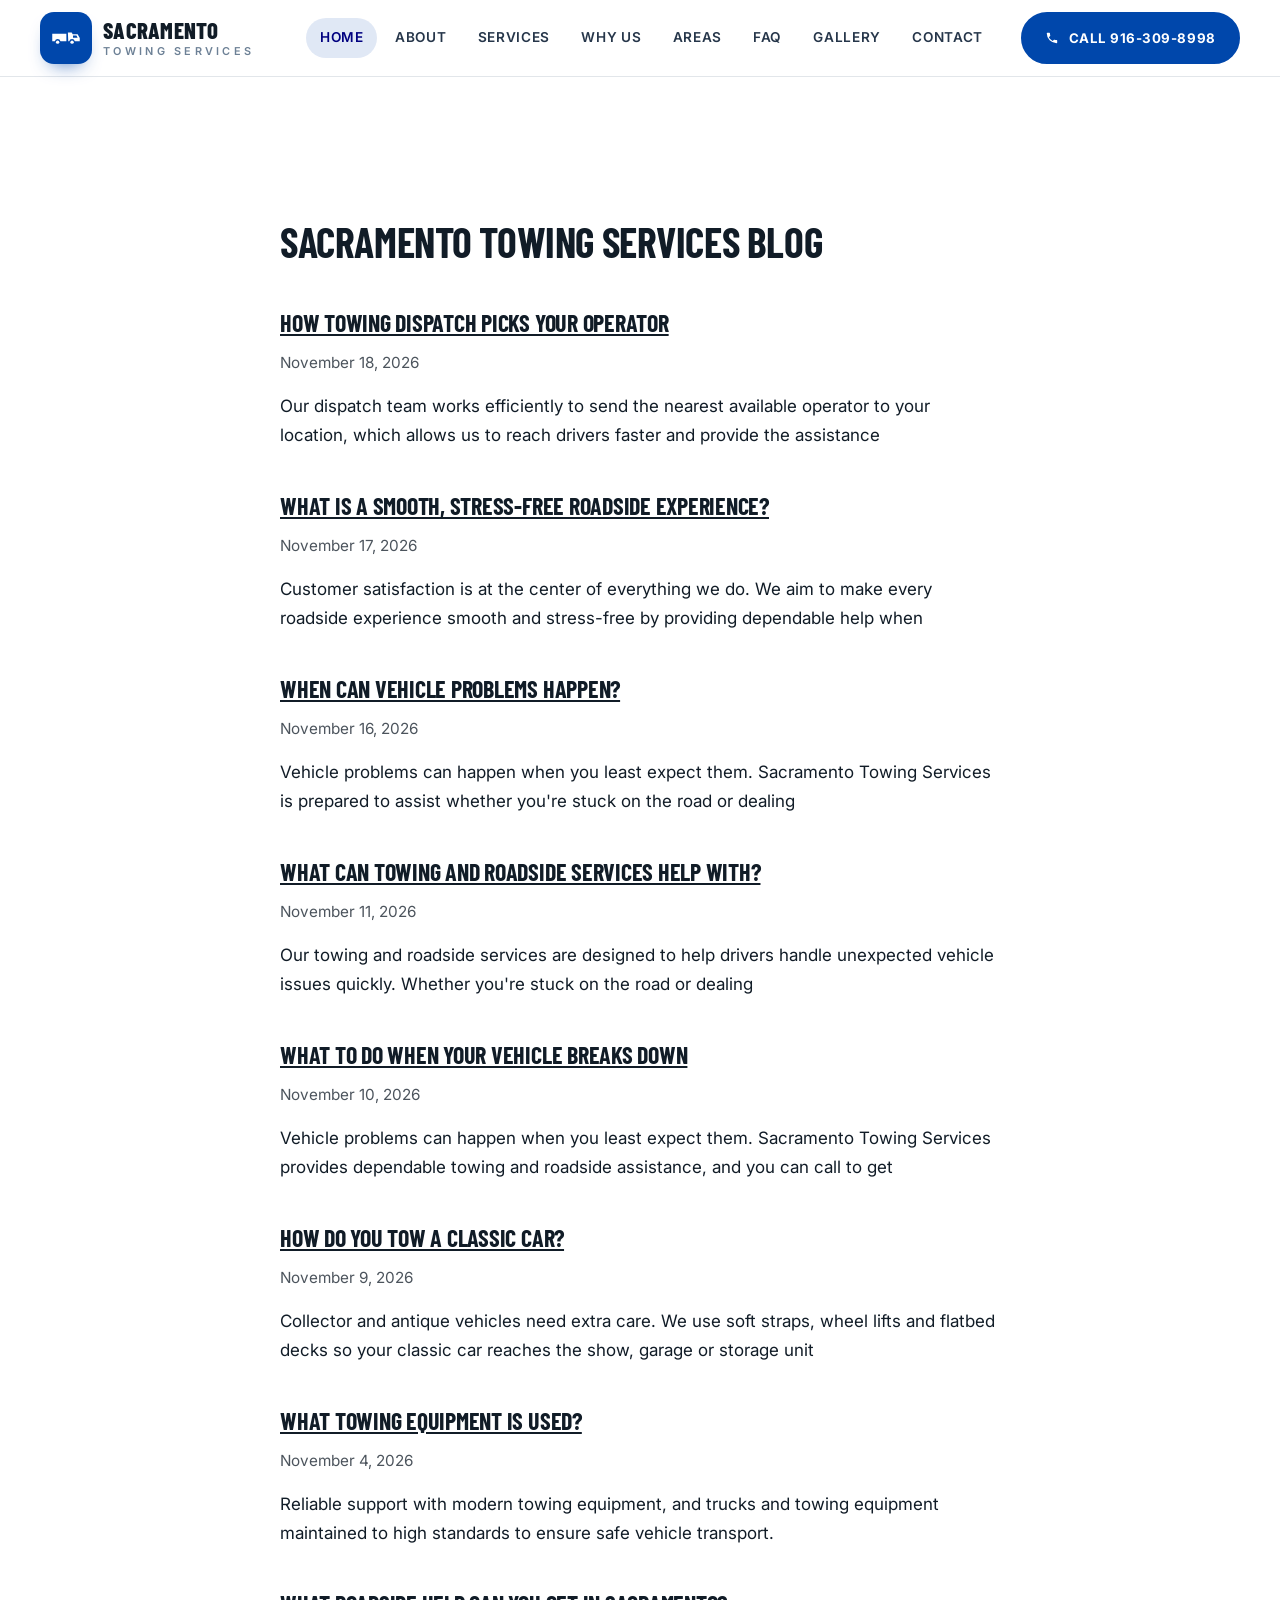
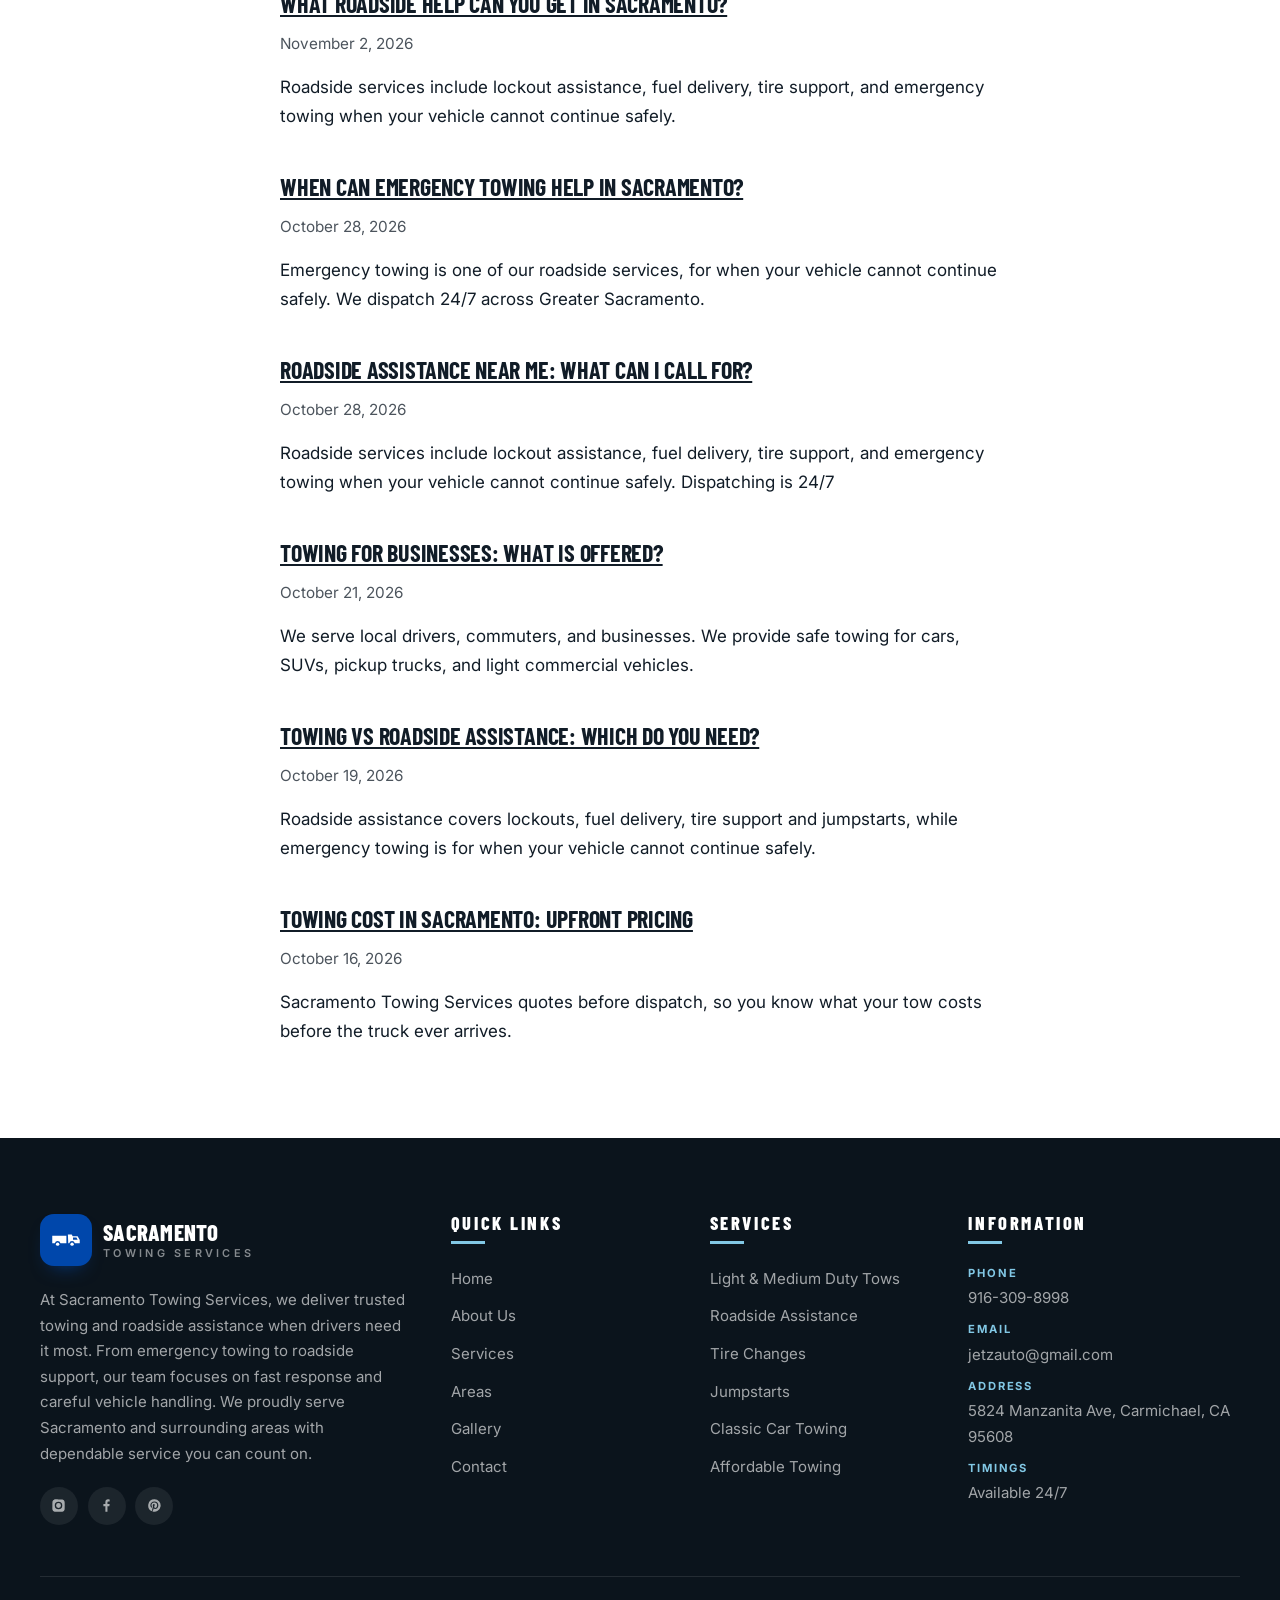
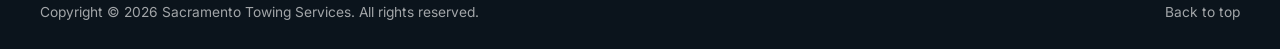
==== commit fa364810: "chore: update blog" ====
--- a/blog/index.html
+++ b/blog/index.html
@@ -139,6 +139,5 @@
     <p><a href="/#top">Back to top</a></p>
   </div>
 </footer>
-<p data-lv-review="1" style="text-align:center;margin:24px 0"><a href="/review">Leave us a review</a></p>
 </body>
 </html>
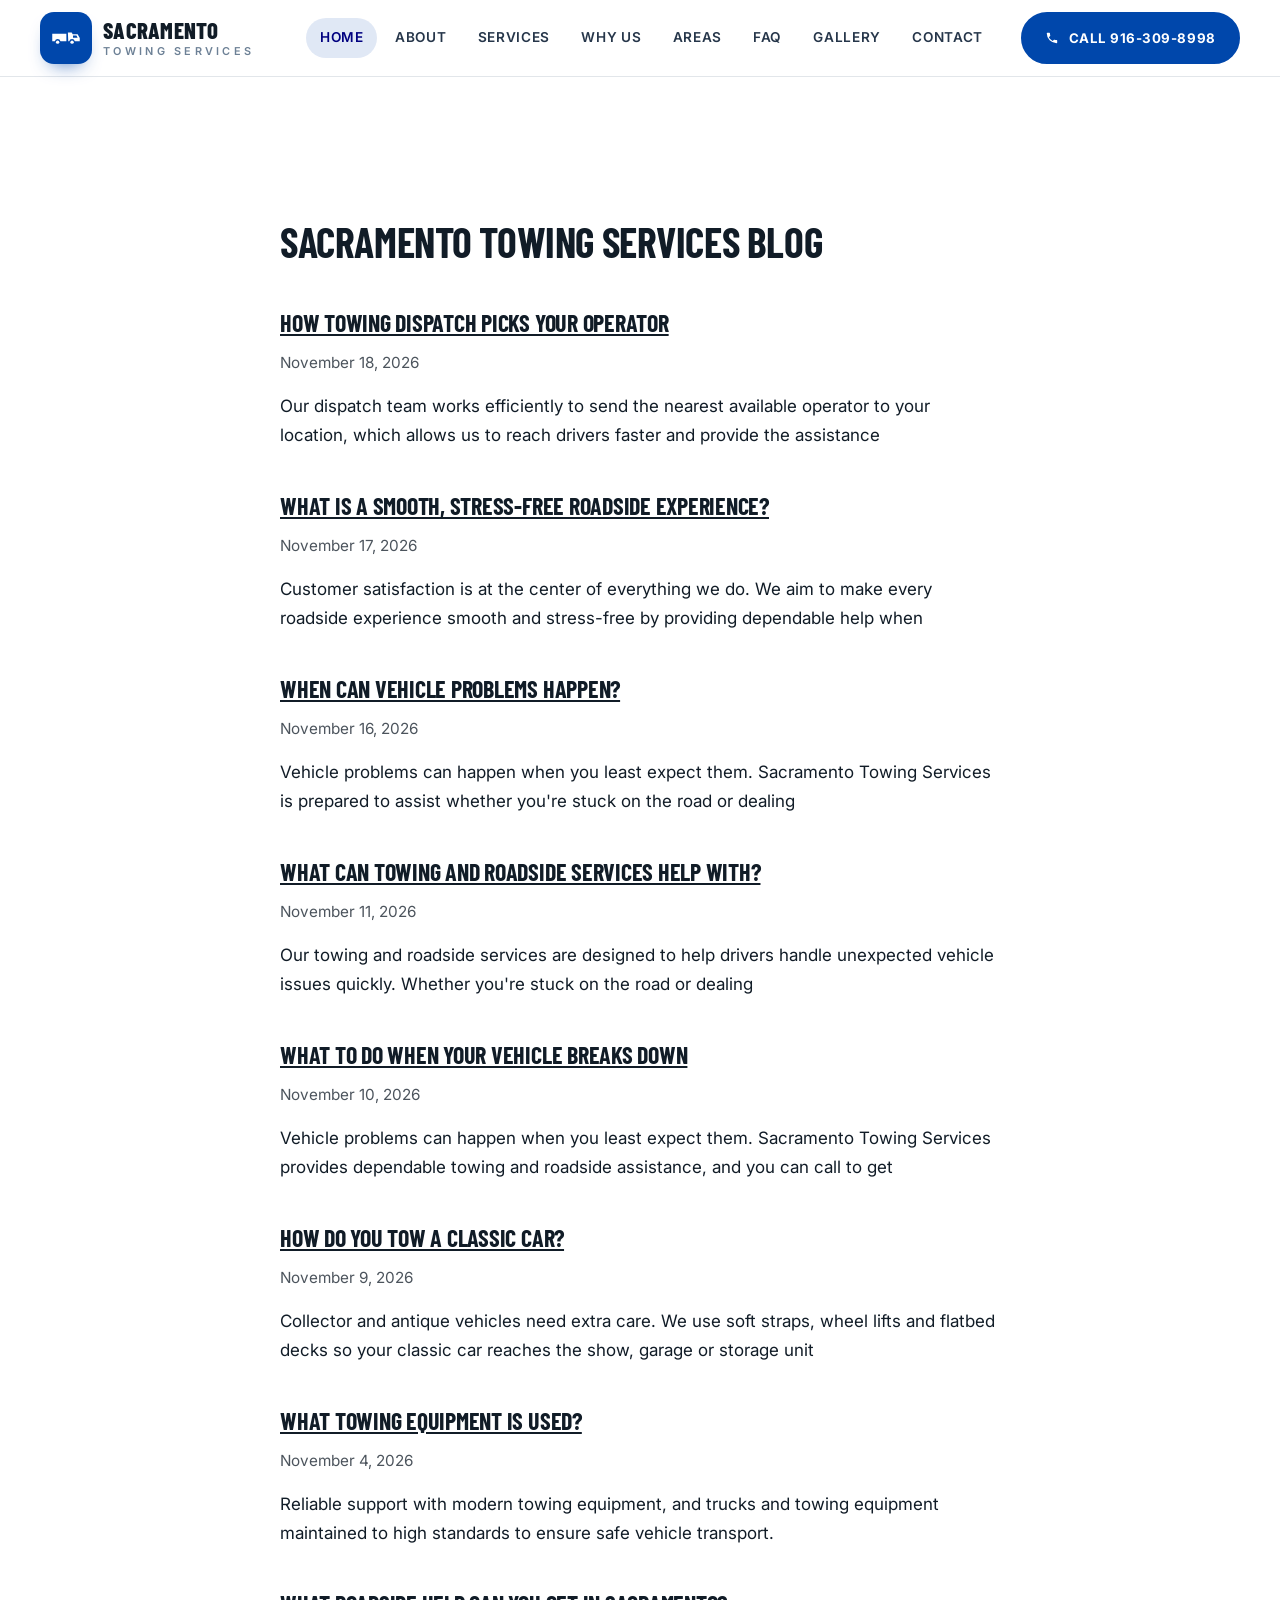
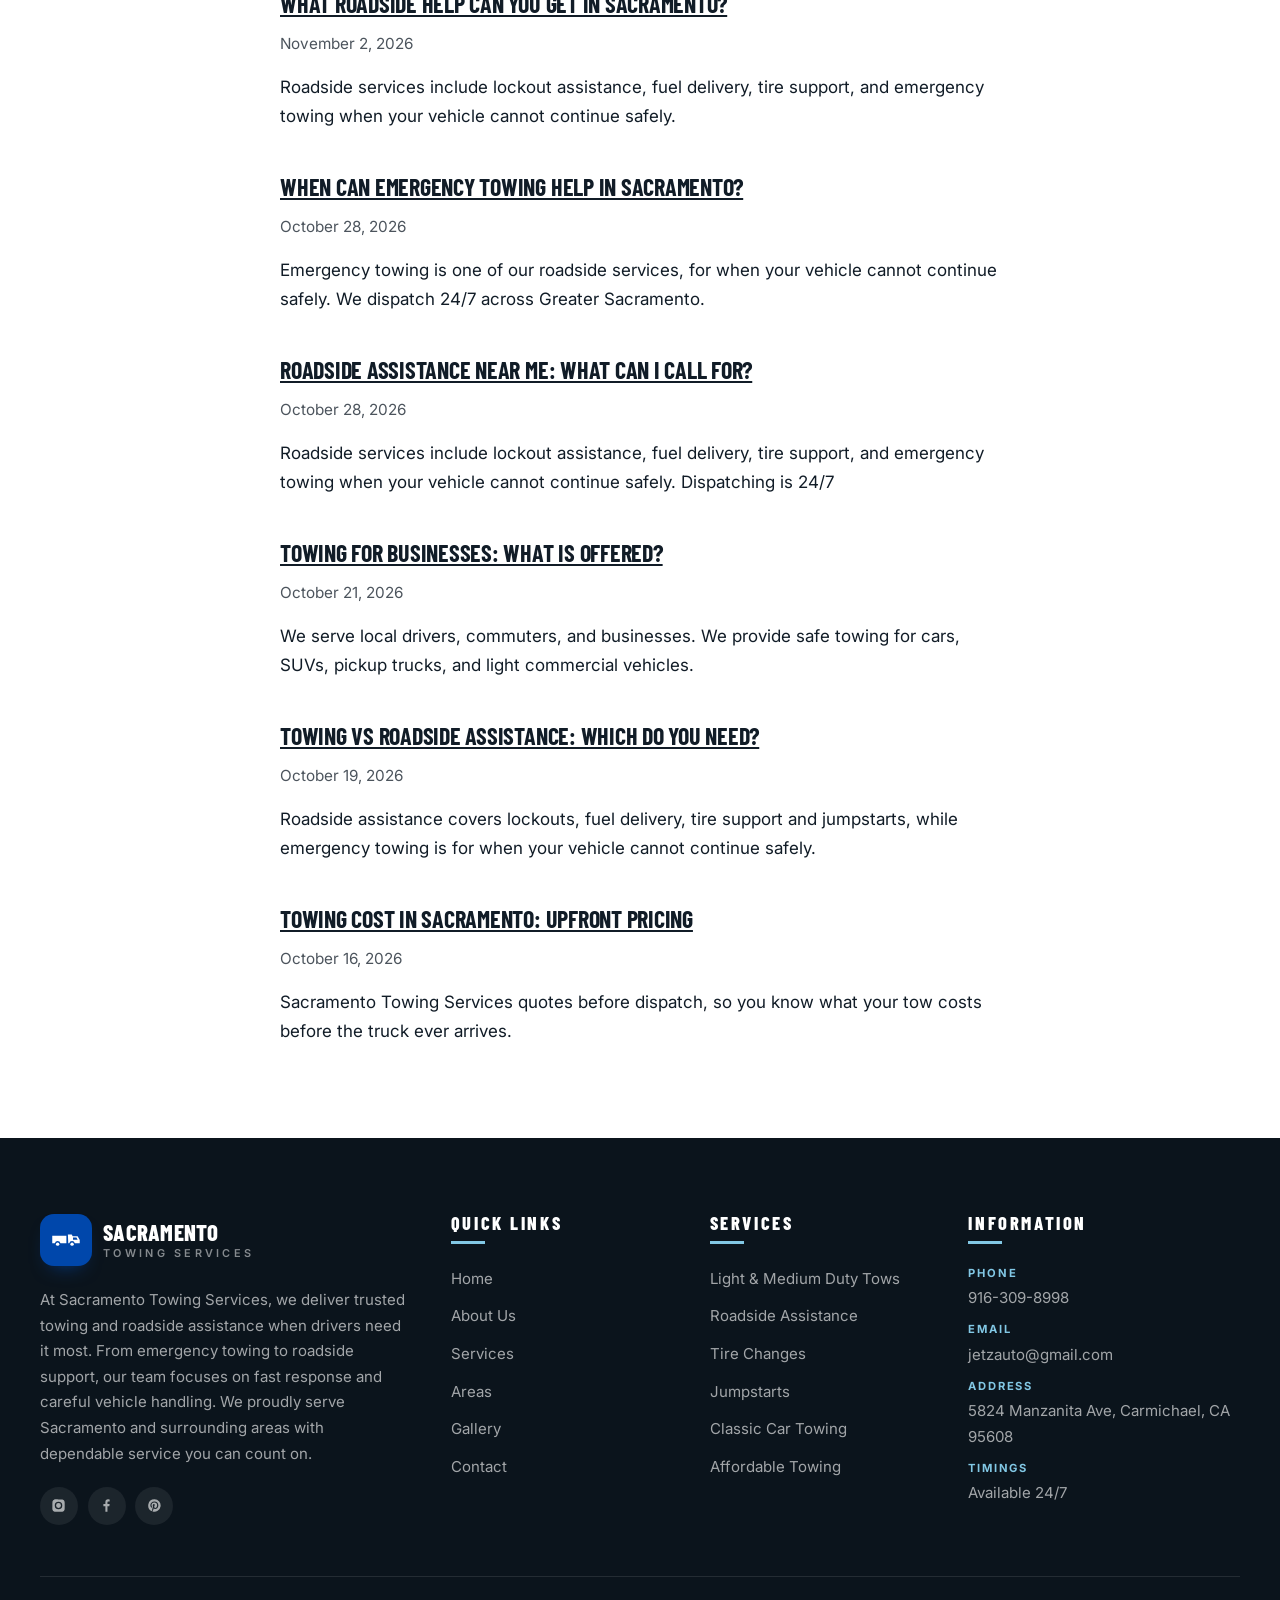
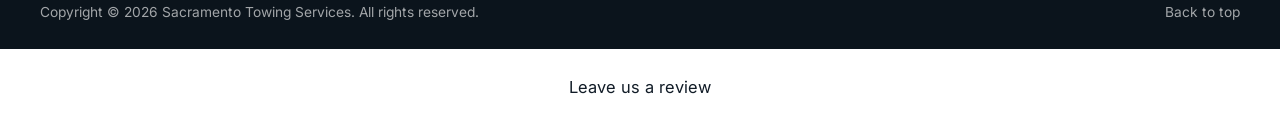
==== commit 7c9453ec: "feat: add review page link" ====
--- a/blog/index.html
+++ b/blog/index.html
@@ -139,5 +139,6 @@
     <p><a href="/#top">Back to top</a></p>
   </div>
 </footer>
+<p data-lv-review="1" style="text-align:center;margin:24px 0"><a href="/review">Leave us a review</a></p>
 </body>
 </html>
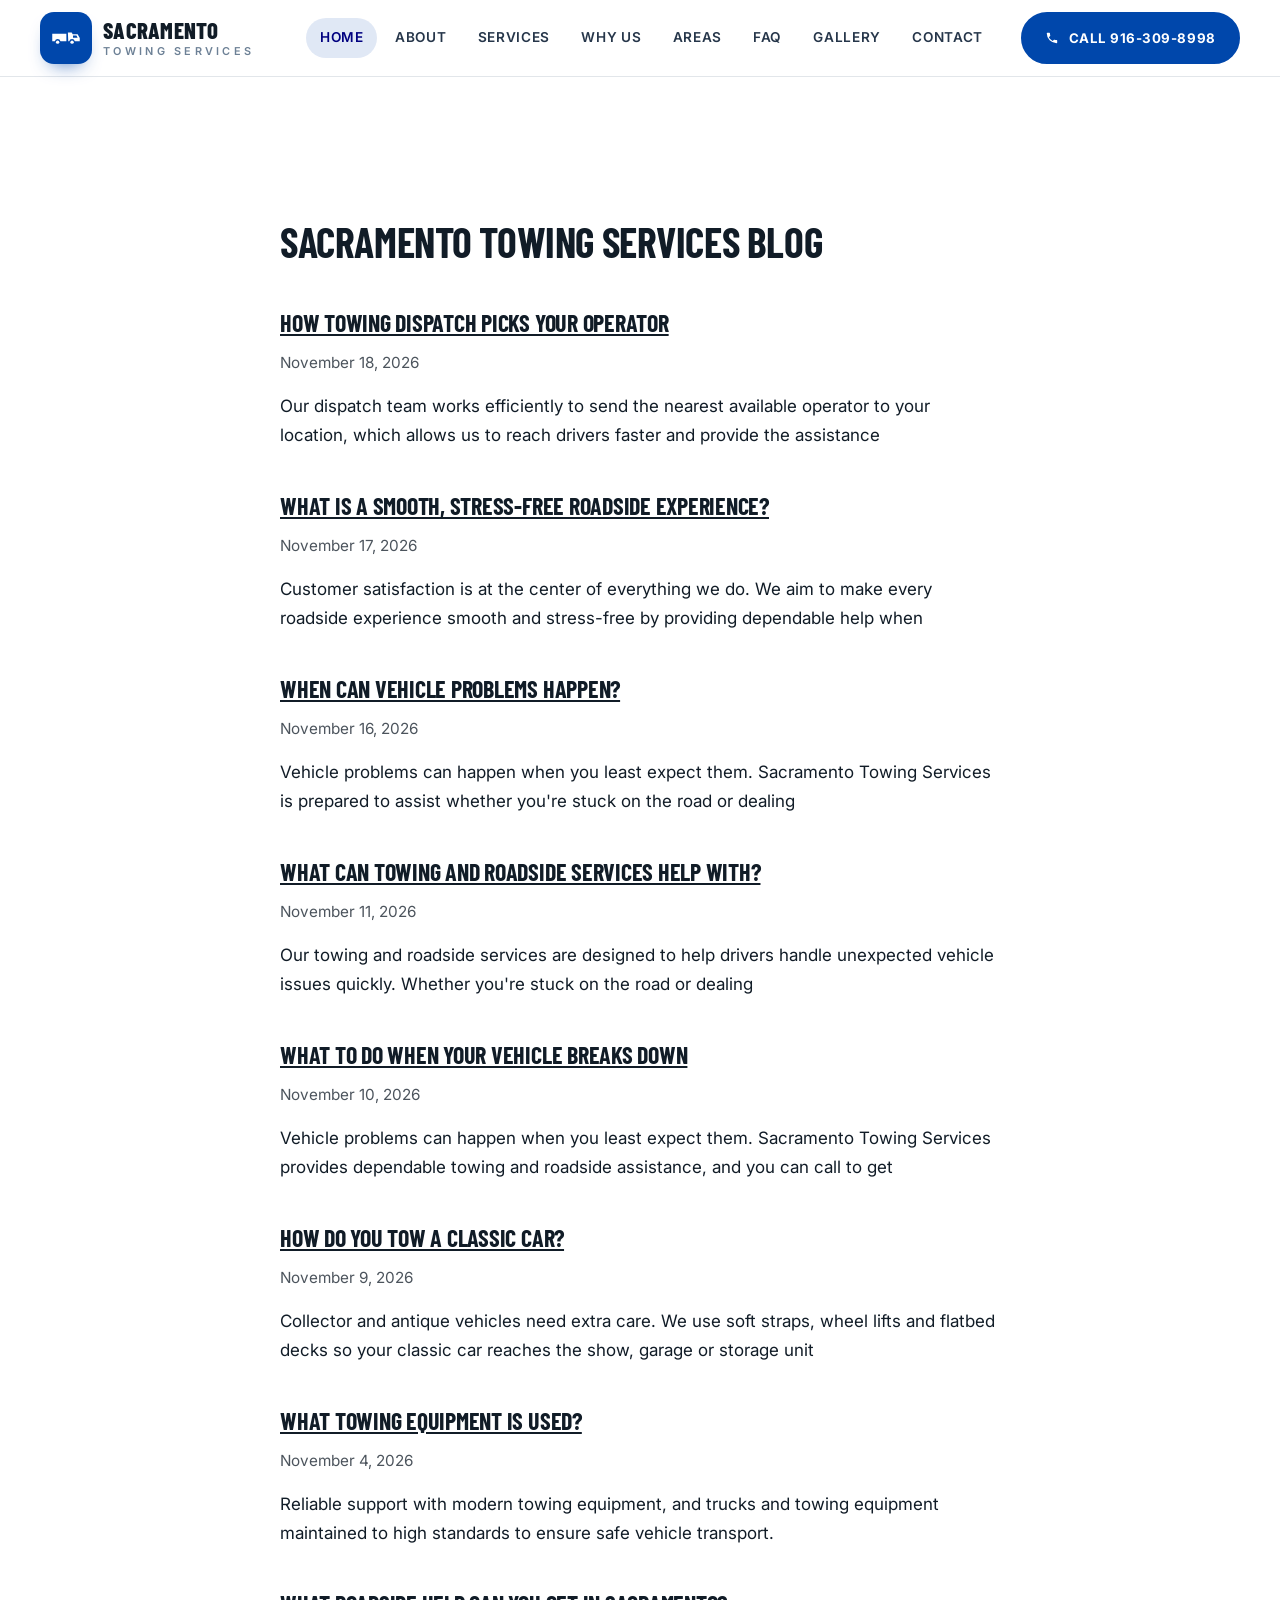
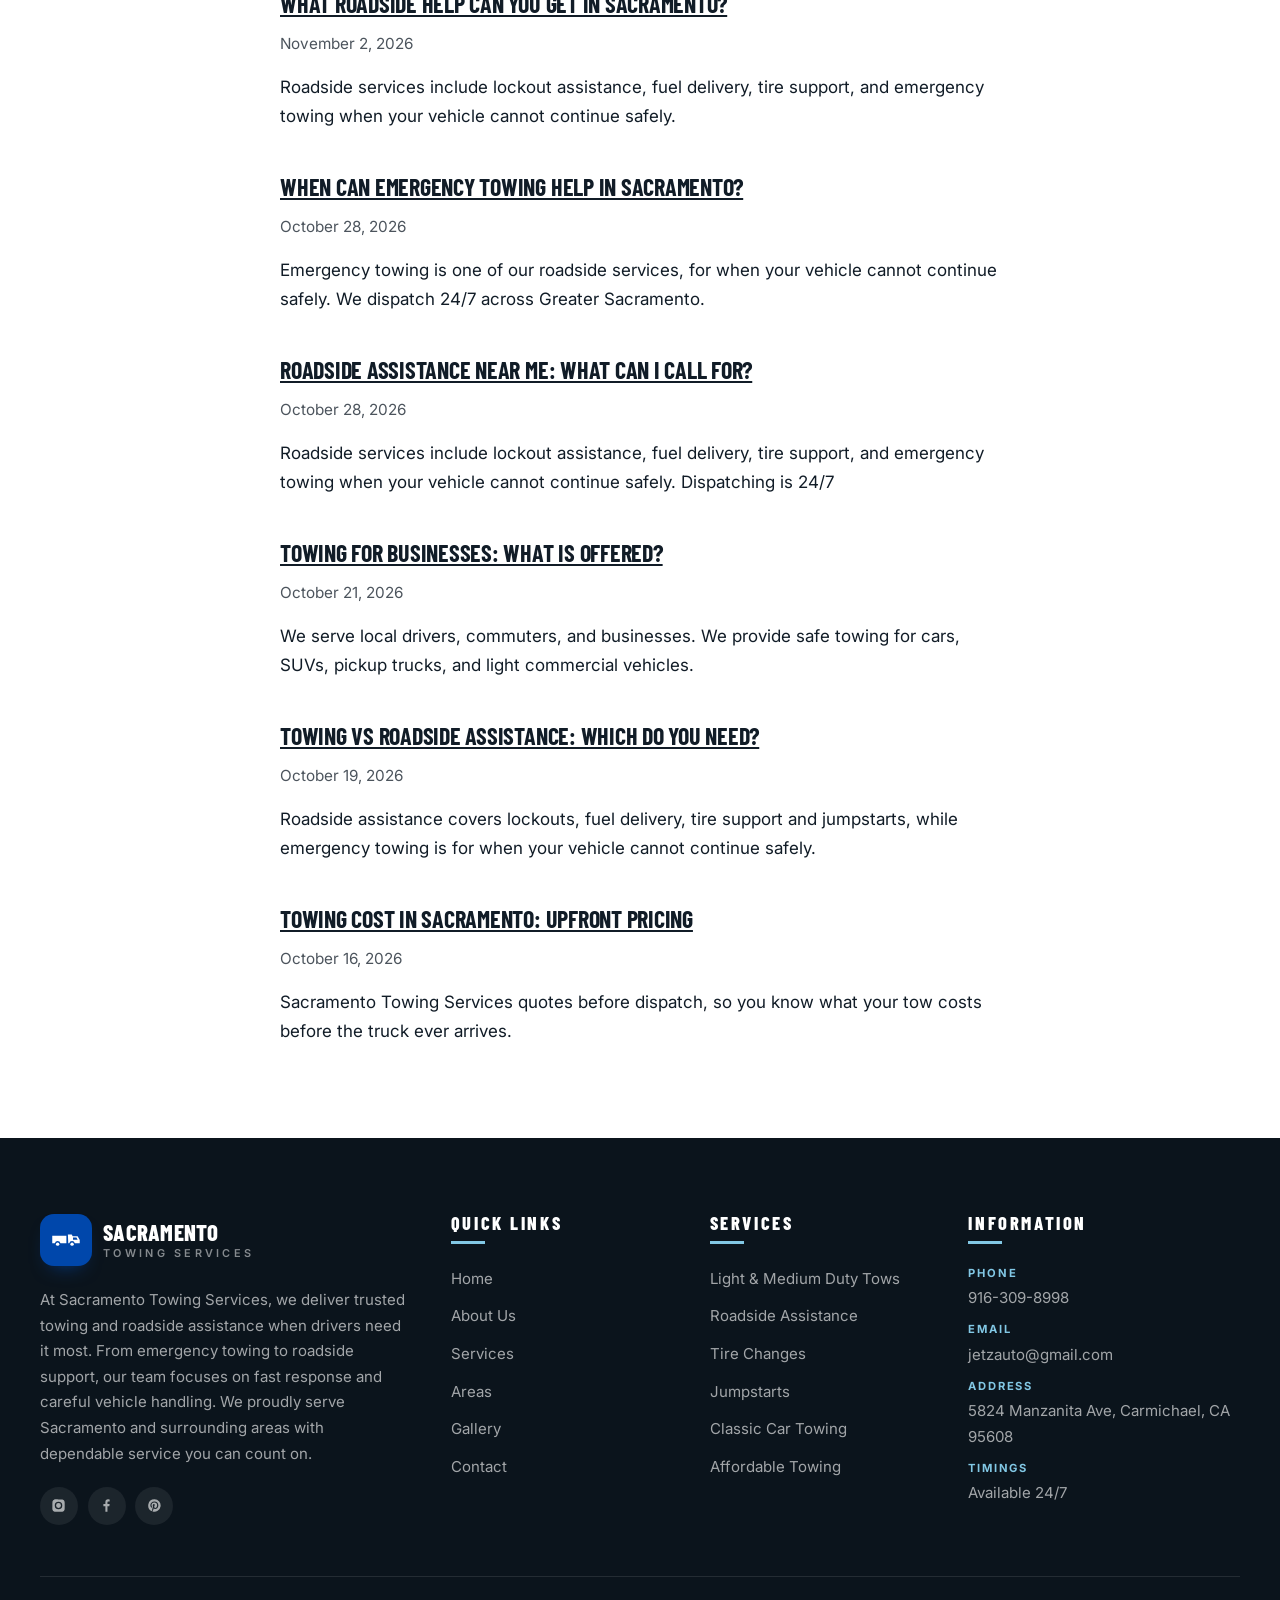
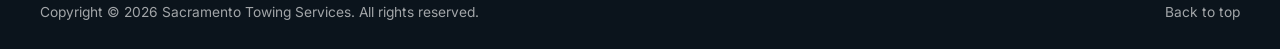
==== commit 2175cc9e: "chore: update blog" ====
--- a/blog/index.html
+++ b/blog/index.html
@@ -139,6 +139,5 @@
     <p><a href="/#top">Back to top</a></p>
   </div>
 </footer>
-<p data-lv-review="1" style="text-align:center;margin:24px 0"><a href="/review">Leave us a review</a></p>
 </body>
 </html>
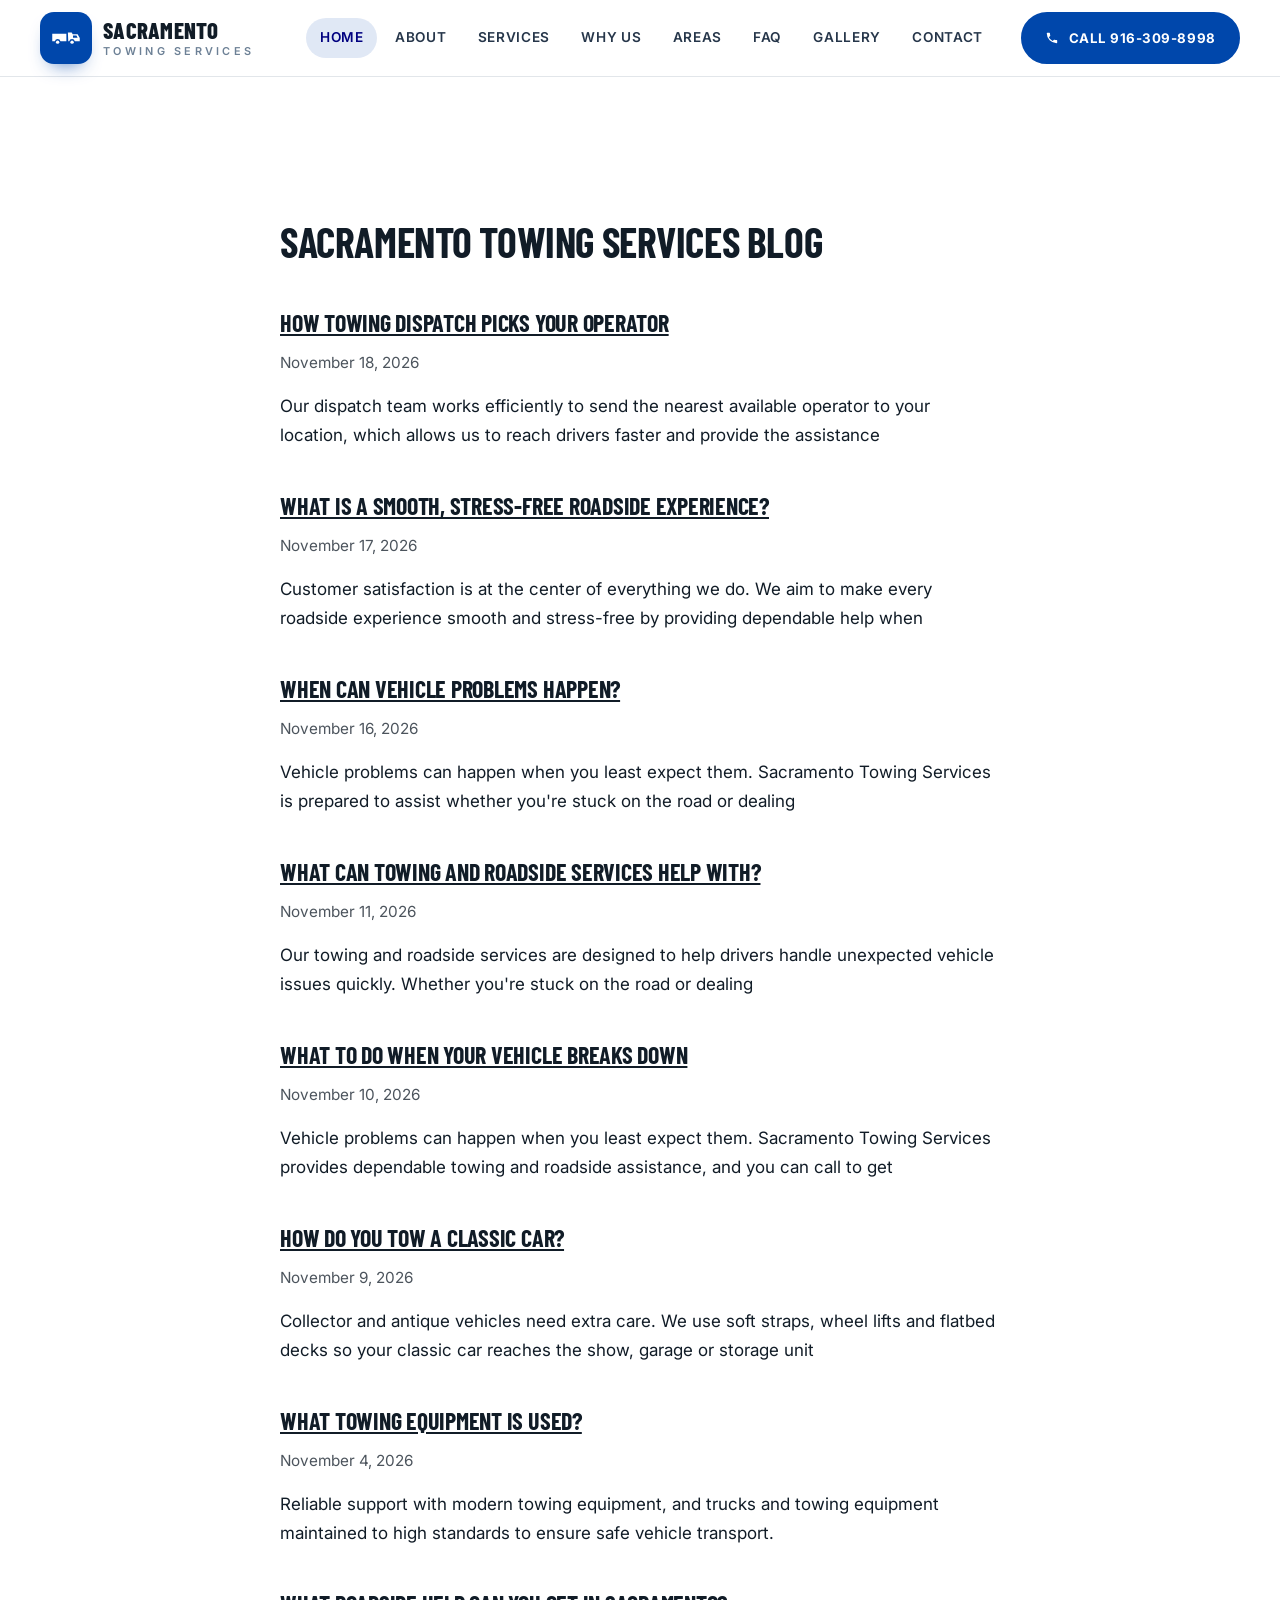
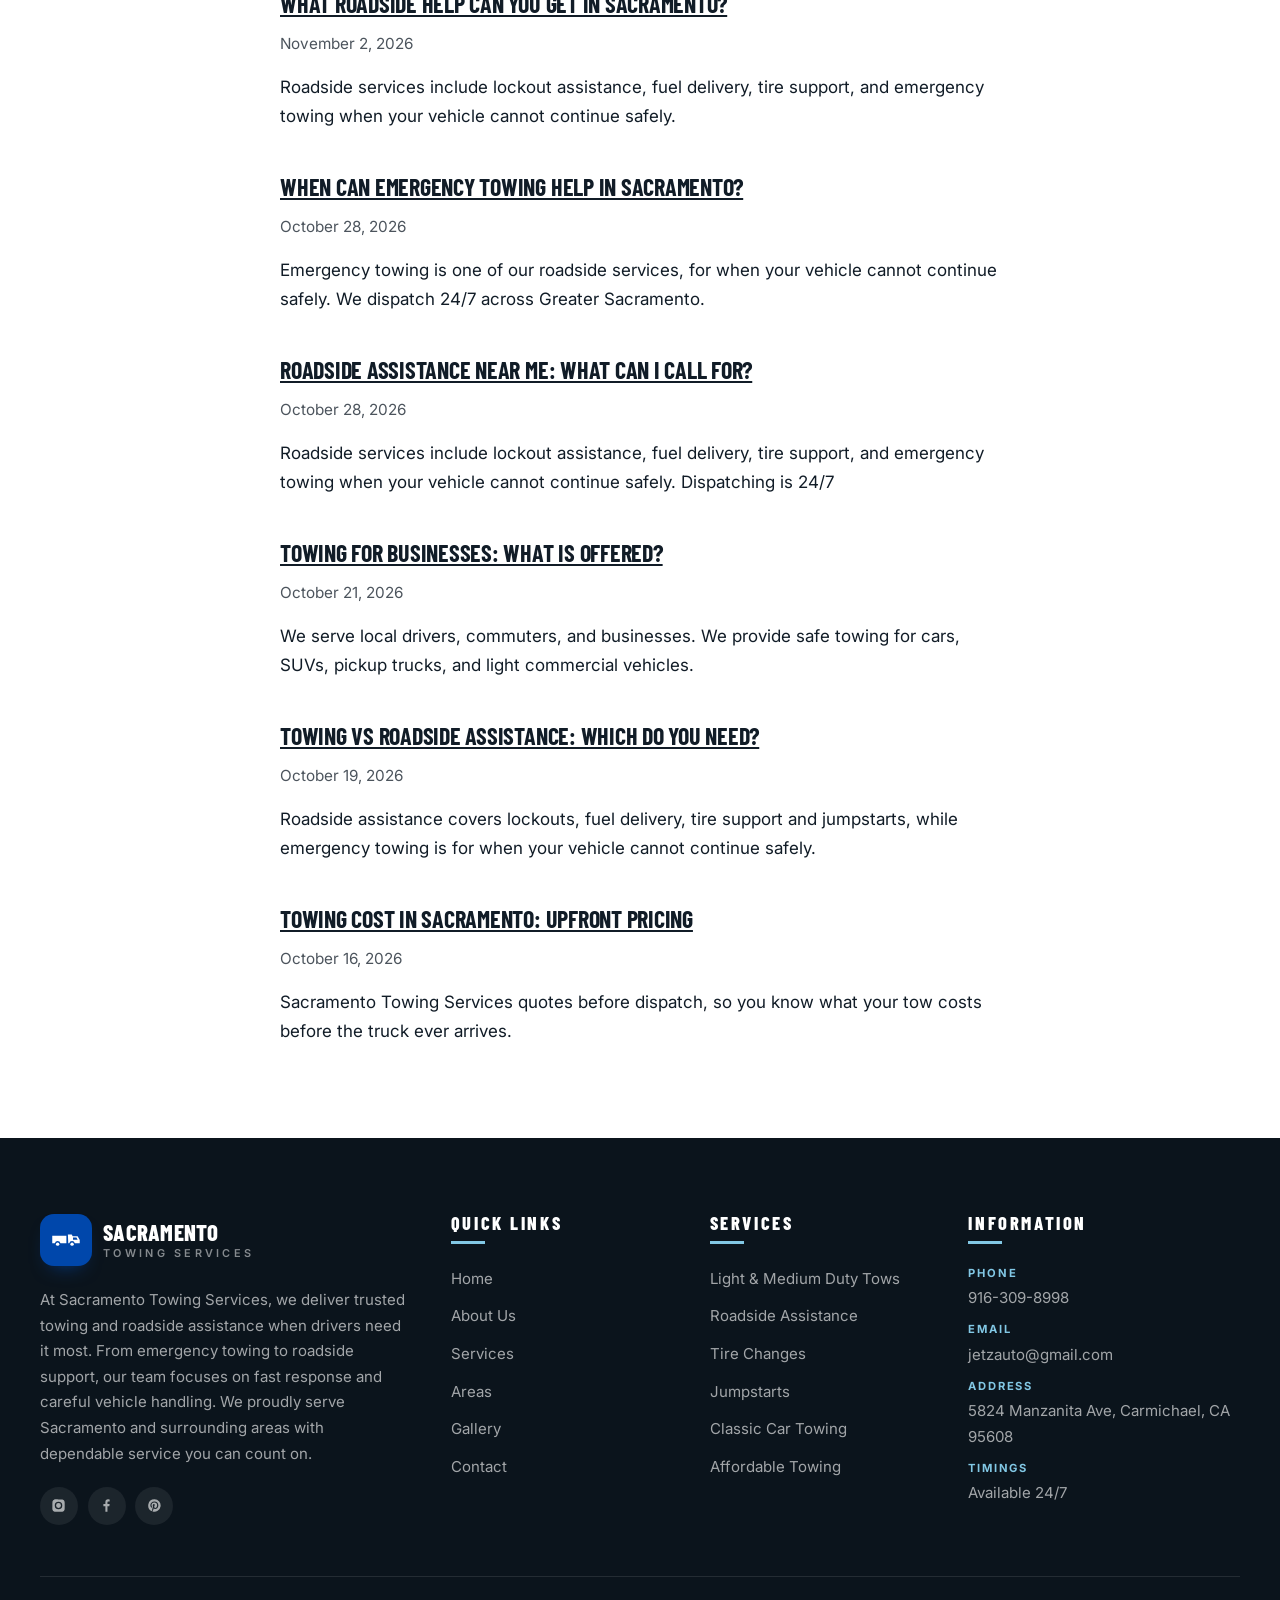
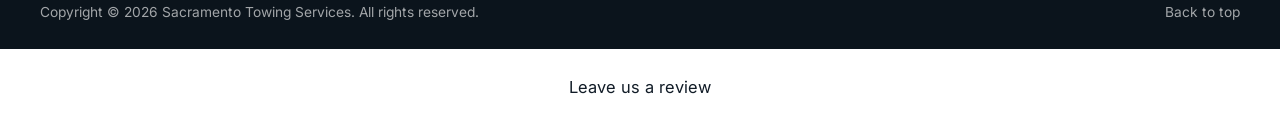
==== commit 5f224aed: "feat: add review page link" ====
--- a/blog/index.html
+++ b/blog/index.html
@@ -139,5 +139,6 @@
     <p><a href="/#top">Back to top</a></p>
   </div>
 </footer>
+<p data-lv-review="1" style="text-align:center;margin:24px 0"><a href="/review">Leave us a review</a></p>
 </body>
 </html>
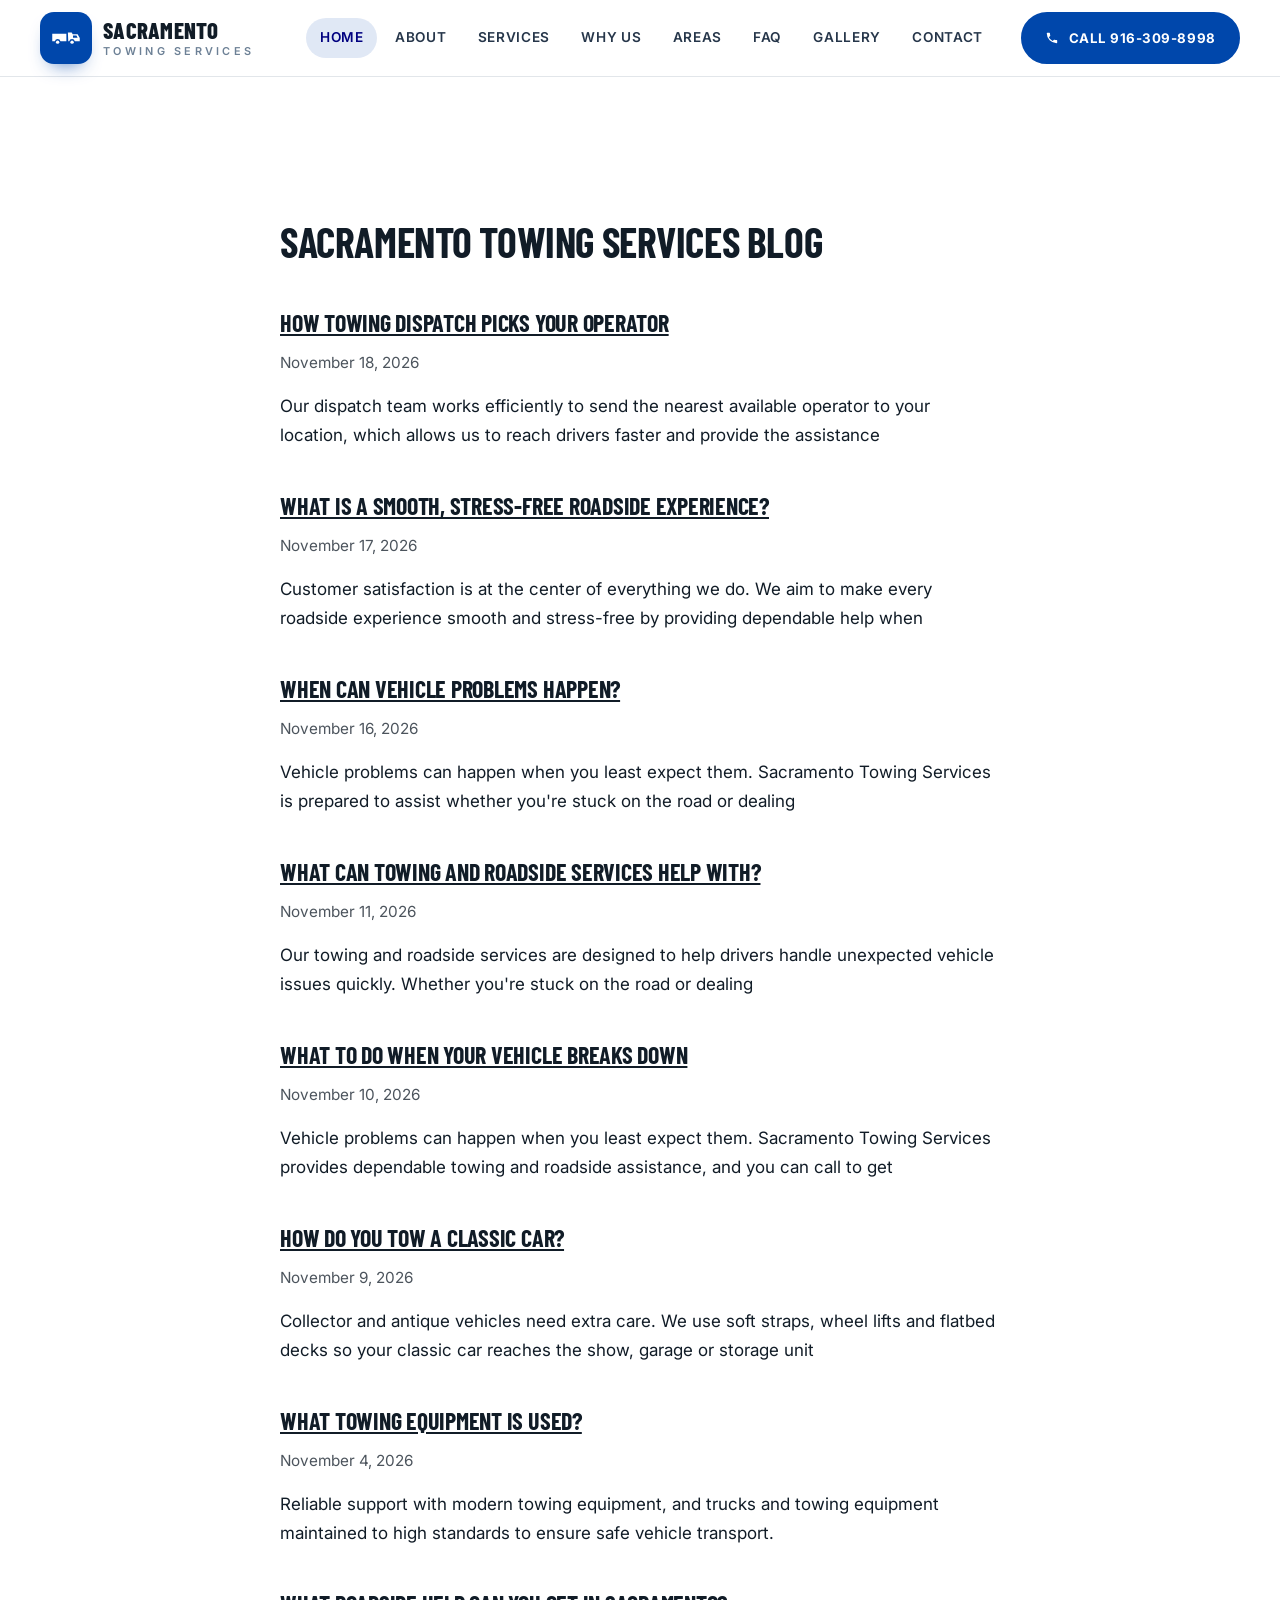
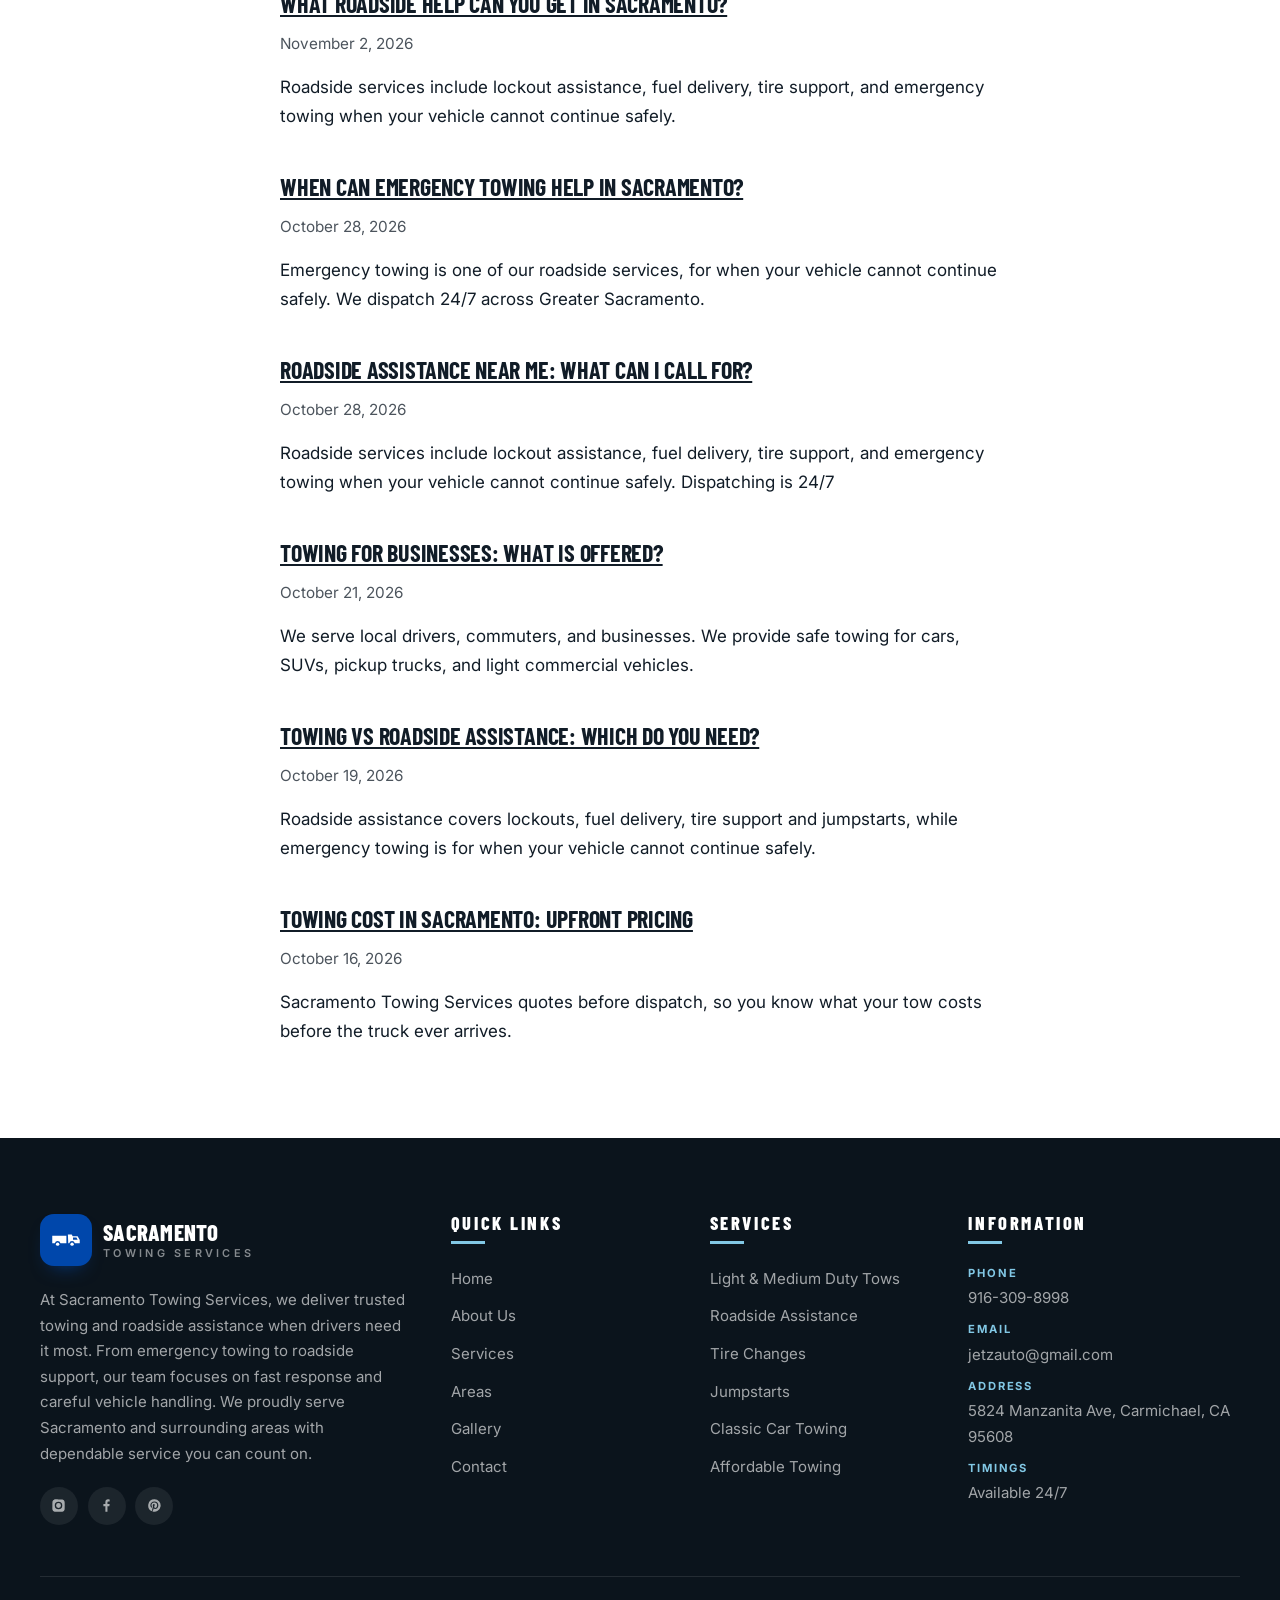
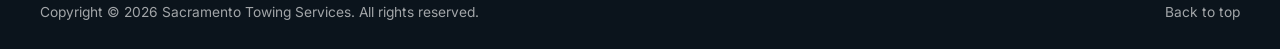
==== commit 57cd0576: "chore: update blog" ====
--- a/blog/index.html
+++ b/blog/index.html
@@ -139,6 +139,5 @@
     <p><a href="/#top">Back to top</a></p>
   </div>
 </footer>
-<p data-lv-review="1" style="text-align:center;margin:24px 0"><a href="/review">Leave us a review</a></p>
 </body>
 </html>
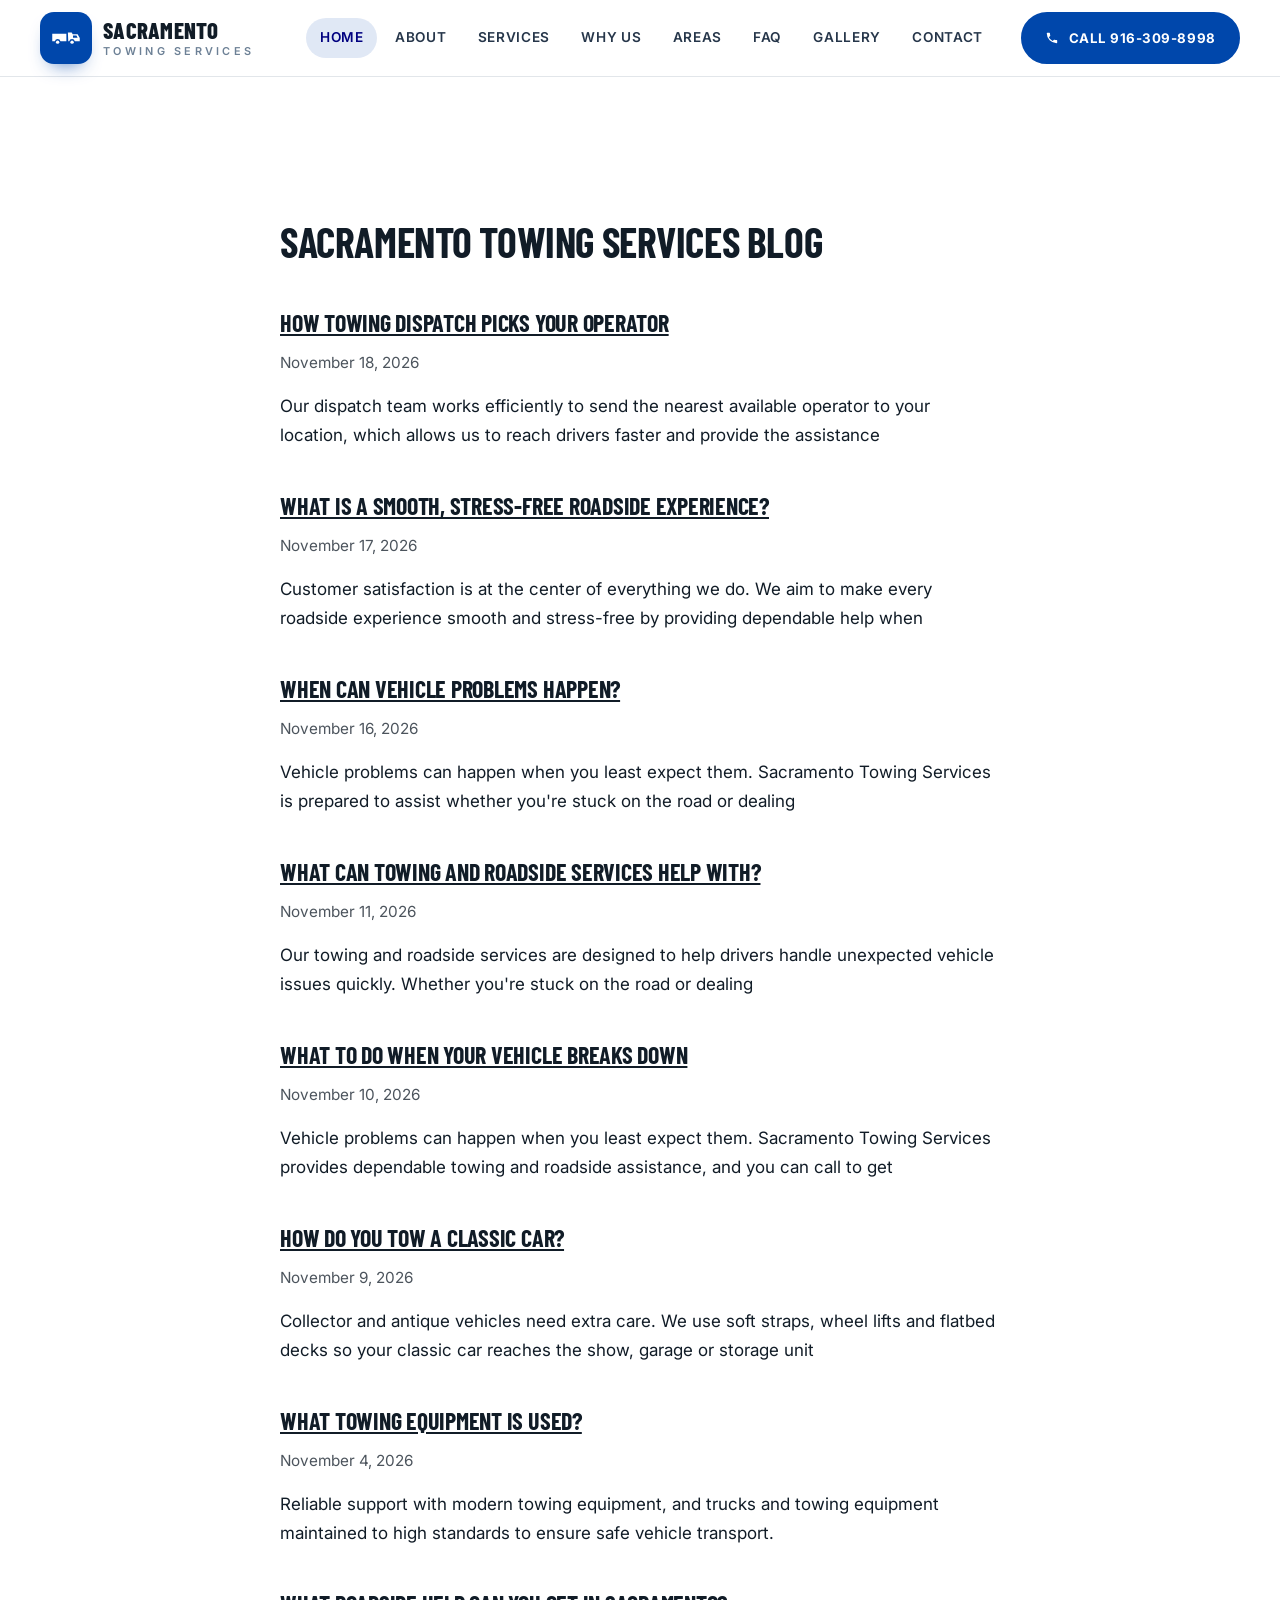
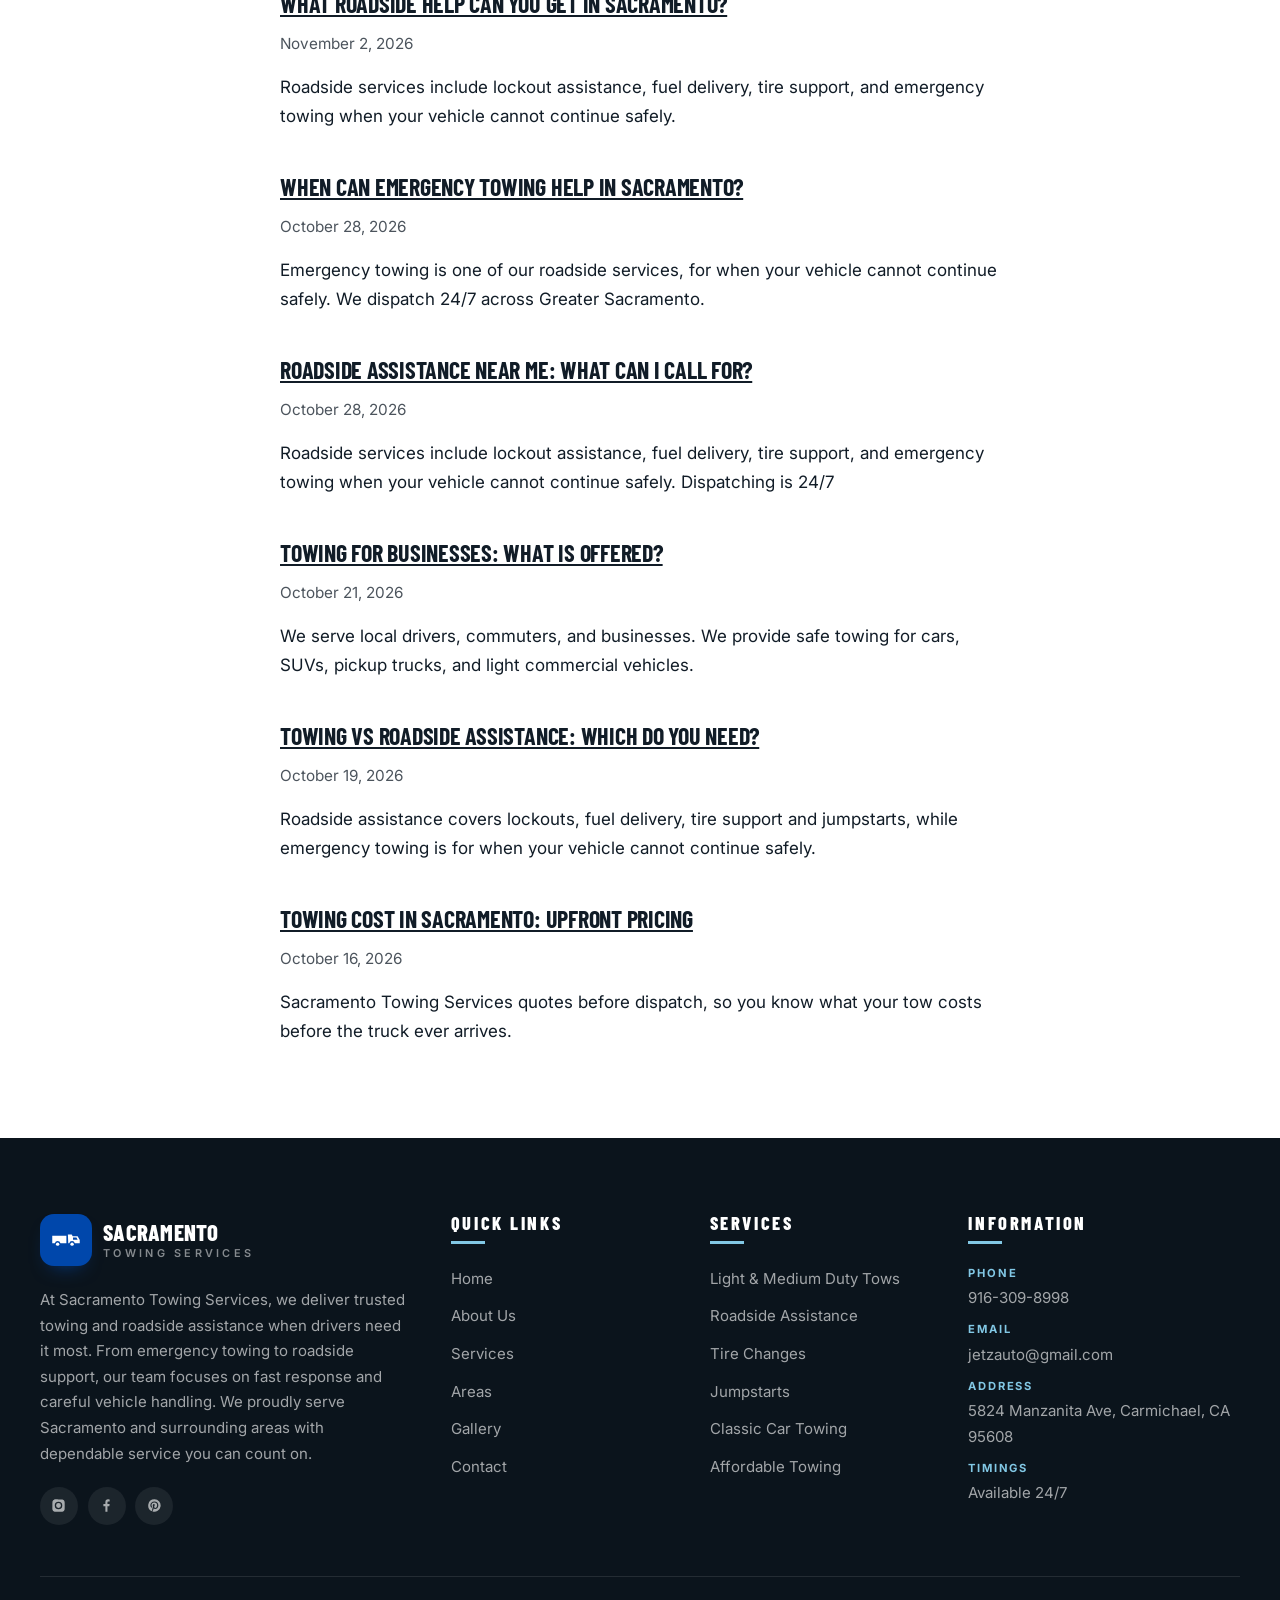
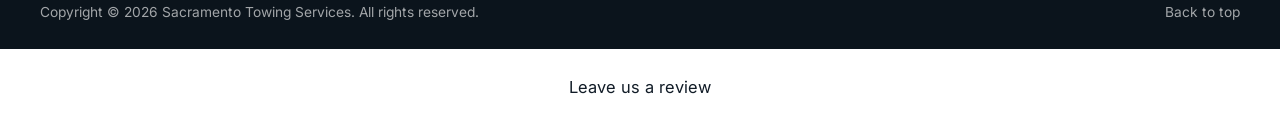
==== commit b15b2db2: "feat: add review page link" ====
--- a/blog/index.html
+++ b/blog/index.html
@@ -139,5 +139,6 @@
     <p><a href="/#top">Back to top</a></p>
   </div>
 </footer>
+<p data-lv-review="1" style="text-align:center;margin:24px 0"><a href="/review">Leave us a review</a></p>
 </body>
 </html>
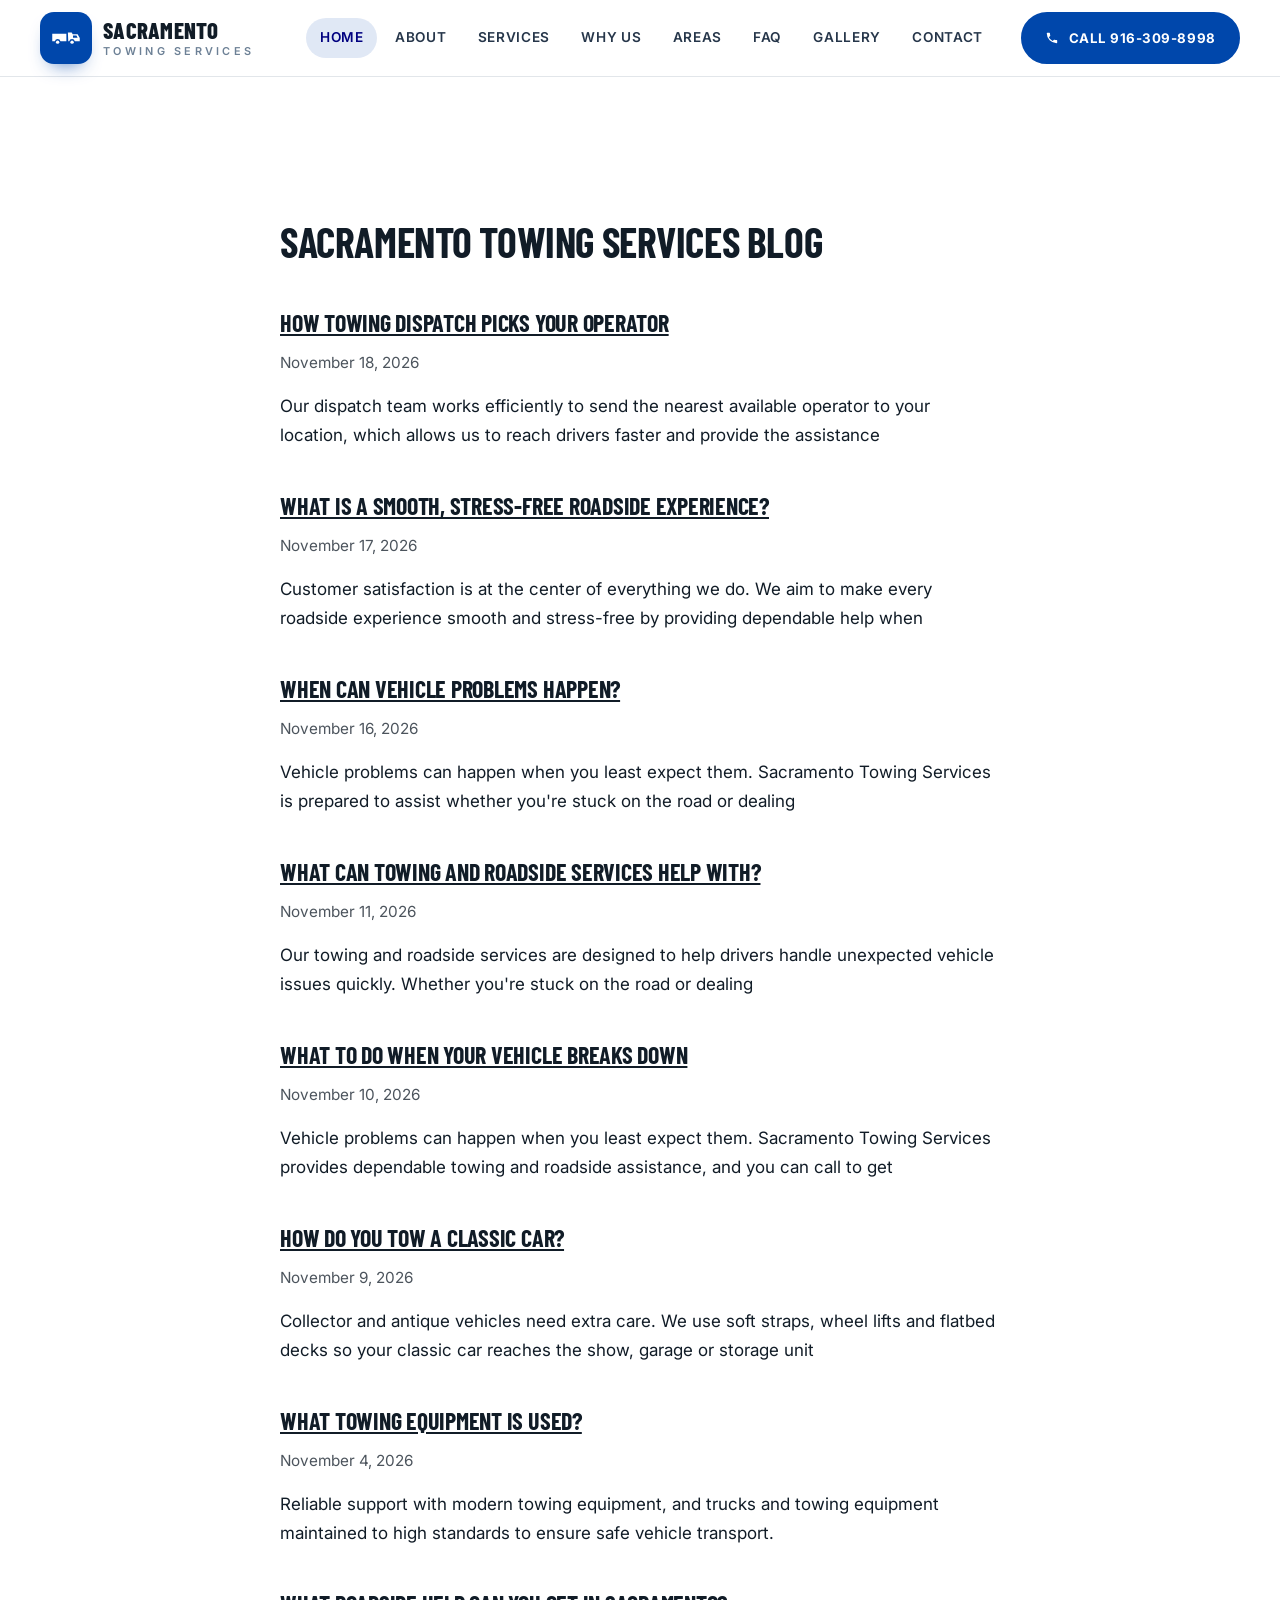
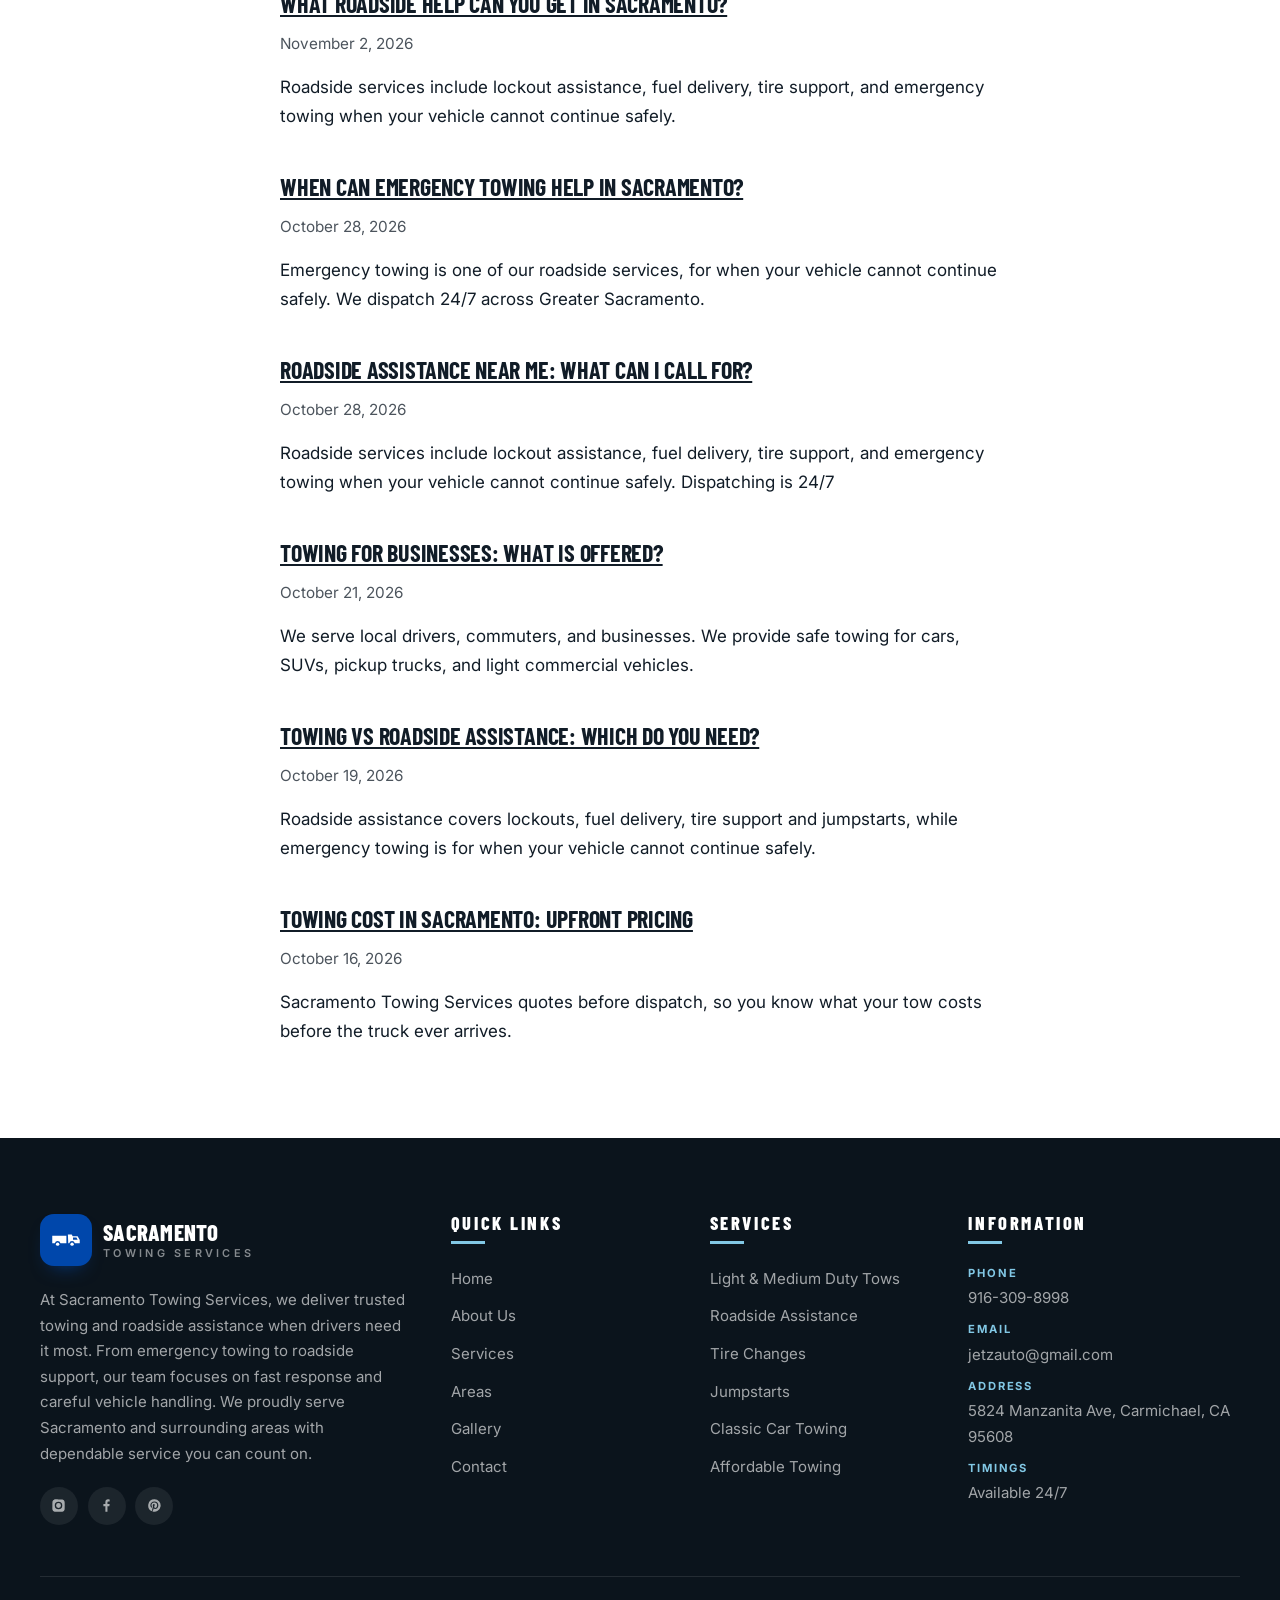
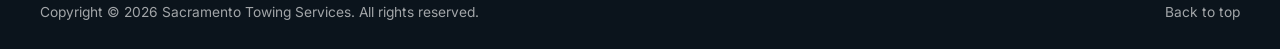
==== commit 89745b1f: "chore: update blog" ====
--- a/blog/index.html
+++ b/blog/index.html
@@ -139,6 +139,5 @@
     <p><a href="/#top">Back to top</a></p>
   </div>
 </footer>
-<p data-lv-review="1" style="text-align:center;margin:24px 0"><a href="/review">Leave us a review</a></p>
 </body>
 </html>
